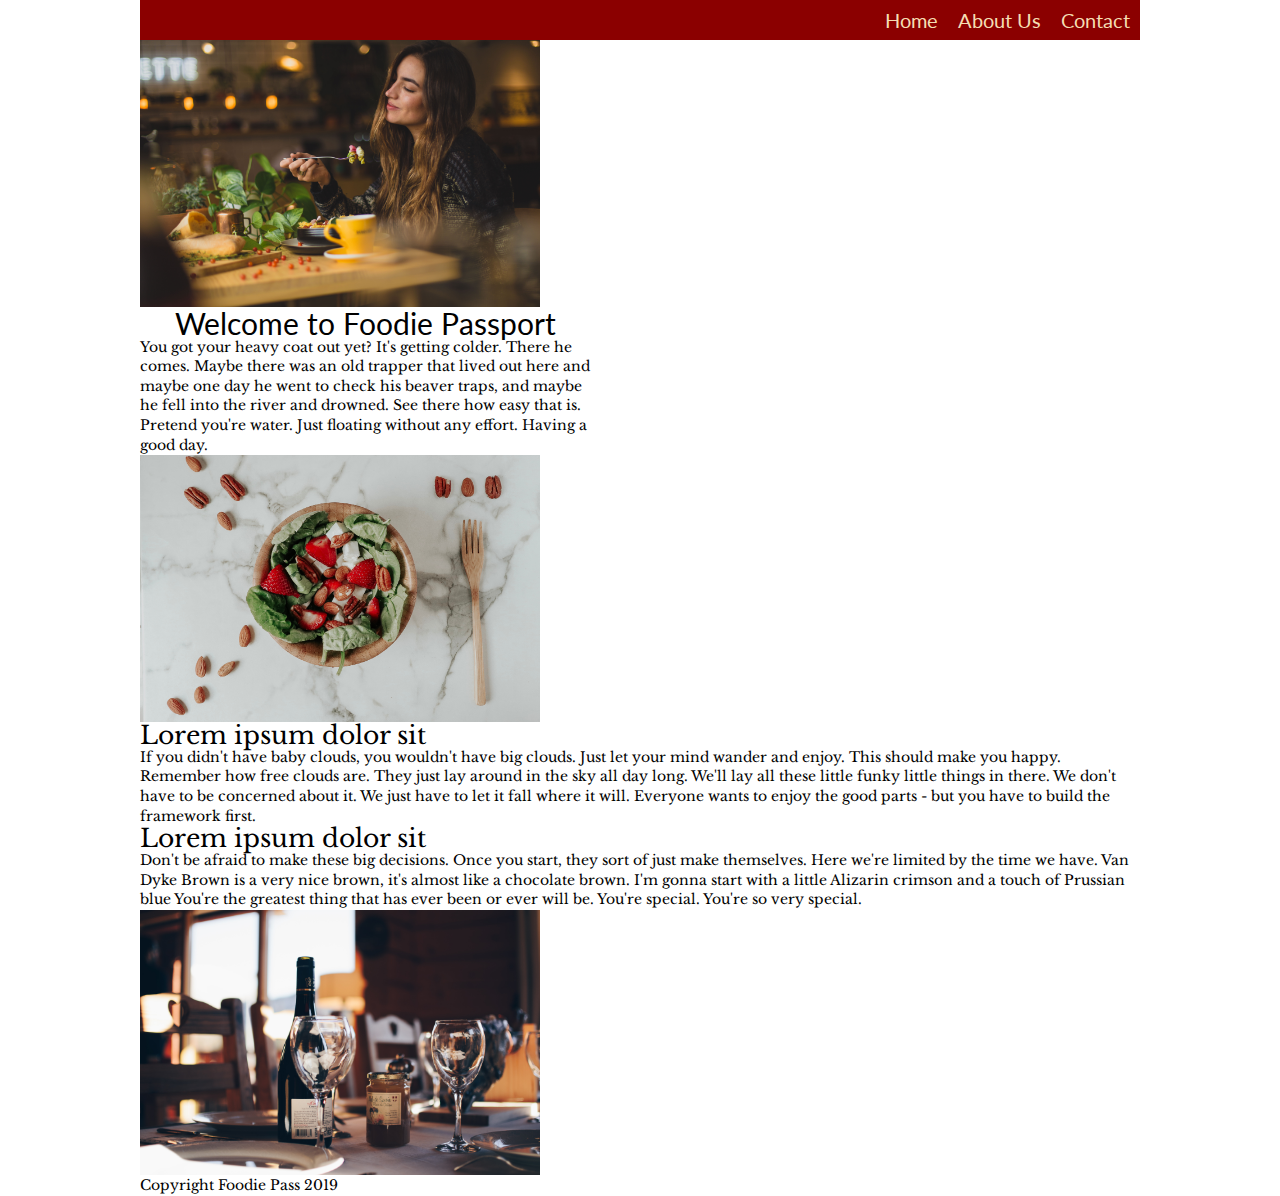
==== index.html @ 87f46bbc "added images, added more html and css" ====
<!DOCTYPE html>
<html lang="en">
  <head>
    <meta charset="UTF-8" />
    <meta http-equiv="X-UA-Compatible" content="IE=edge,chrome=1" />
    <meta name="viewport" content="width=device-width,initial-scale=1" />
    <title>Foodie Pass</title>
    <link
      href="https://fonts.googleapis.com/css?family=Lato&display=swap"
      rel="stylesheet"
    />
    <link
      href="https://fonts.googleapis.com/css?family=Libre+Baskerville&display=swap"
      rel="stylesheet"
    />
    <link href="css/index.css" rel="stylesheet" />
    <!--[if lt IE 9]>
      <script src="https://cdnjs.cloudflare.com/ajax/libs/html5shiv/3.7.3/html5shiv.js"></script>
    <![endif]-->
  </head>
  <header>
    <div class="container">
      <nav>
        <a href="Home">Home</a>
        <a href="About Us">About Us</a>
        <a href="Contact">Contact</a>
      </nav>
    </div>
    <!--closes container-->
  </header>

  <body>
    <div class="container home">
      <section id="top-content">
        <img src="img/womaneating.jpg" alt="woman eating in restaurant" />
        <div class="welcome">
          <h1>Welcome to Foodie Passport</h1>
          <p>
            You got your heavy coat out yet? It's getting colder. There he
            comes. Maybe there was an old trapper that lived out here and maybe
            one day he went to check his beaver traps, and maybe he fell into
            the river and drowned. See there how easy that is. Pretend you're
            water. Just floating without any effort. Having a good day.
          </p>
        </div>
        <!--closes top-content -->
      </section>
      <section id="middle-content">
        <img src="img/salad.jpg" alt="strawberry salad" />
        <div class="middle1">
          <h2>Lorem ipsum dolor sit</h2>
          <p>
            If you didn't have baby clouds, you wouldn't have big clouds. Just
            let your mind wander and enjoy. This should make you happy. Remember
            how free clouds are. They just lay around in the sky all day long.
            We'll lay all these little funky little things in there. We don't
            have to be concerned about it. We just have to let it fall where it
            will. Everyone wants to enjoy the good parts - but you have to build
            the framework first.
          </p>
        </div>
        <!--closes middle1-->
        <div class="middle2">
          <h2>Lorem ipsum dolor sit</h2>
          <p>
            Don't be afraid to make these big decisions. Once you start, they
            sort of just make themselves. Here we're limited by the time we
            have. Van Dyke Brown is a very nice brown, it's almost like a
            chocolate brown. I'm gonna start with a little Alizarin crimson and
            a touch of Prussian blue You're the greatest thing that has ever
            been or ever will be. You're special. You're so very special.
          </p>
          <img src="img/wineandglasses.jpg" alt="wine and wine glasses" />
        </div>
        <!--closes middle2-->
      </section>

      <footer>
        <p>Copyright Foodie Pass 2019</p>
      </footer>
    </div>
  </body>
</html>
---- css/index.css ----
/* http://meyerweb.com/eric/tools/css/reset/ 
   v2.0 | 20110126
   License: none (public domain)
*/
html,
body,
div,
span,
applet,
object,
iframe,
h1,
h2,
h3,
h4,
h5,
h6,
p,
blockquote,
pre,
a,
abbr,
acronym,
address,
big,
cite,
code,
del,
dfn,
em,
img,
ins,
kbd,
q,
s,
samp,
small,
strike,
strong,
sub,
sup,
tt,
var,
b,
u,
i,
center,
dl,
dt,
dd,
ol,
ul,
li,
fieldset,
form,
label,
legend,
table,
caption,
tbody,
tfoot,
thead,
tr,
th,
td,
article,
aside,
canvas,
details,
embed,
figure,
figcaption,
footer,
header,
hgroup,
menu,
nav,
output,
ruby,
section,
summary,
time,
mark,
audio,
video {
  margin: 0;
  padding: 0;
  border: 0;
  font-size: 100%;
  font: inherit;
  vertical-align: baseline;
}
/* HTML5 display-role reset for older browsers */
article,
aside,
details,
figcaption,
figure,
footer,
header,
hgroup,
menu,
nav,
section {
  display: block;
}
body {
  line-height: 1;
}
ol,
ul {
  list-style: none;
}
blockquote,
q {
  quotes: none;
}
blockquote:before,
blockquote:after,
q:before,
q:after {
  content: '';
  content: none;
}
table {
  border-collapse: collapse;
  border-spacing: 0;
}
* {
  box-sizing: border-box;
}
html {
  font-size: 62.5%;
}
html,
body {
  font-family: 'Lato', sans-serif;
}
h1,
h2,
h3,
h4,
h5 {
  font-family: 'Lato', sans-serif;
}
h2,
h3,
h4,
h5 {
  font-size: 2.5rem;
  font-family: Libre Baskerville, serif;
}
p {
  font-size: 1.4rem;
  line-height: 1.4;
  font-family: Libre Baskerville, serif;
}
.container {
  max-width: 1000px;
  width: 100%;
  margin: 0 auto;
}
nav {
  width: 100%;
  font-size: 2rem;
  display: flex;
  justify-content: flex-end;
  background: #8B0000;
}
@media (max-width: 500px) {
  nav {
    width: 100%;
    display: flex;
    flex-direction: column;
    justify-content: center;
    align-items: center;
  }
}
nav a {
  text-decoration: none;
  color: #F5DEB3;
  padding: 10px;
}
nav a:hover {
  background: grey;
}
.welcome {
  display: flex;
  width: 45%;
  flex-direction: column;
  justify-content: flex-end;
  align-items: center;
}
.welcome h1 {
  font-size: 3rem;
}
img {
  width: 40%;
}
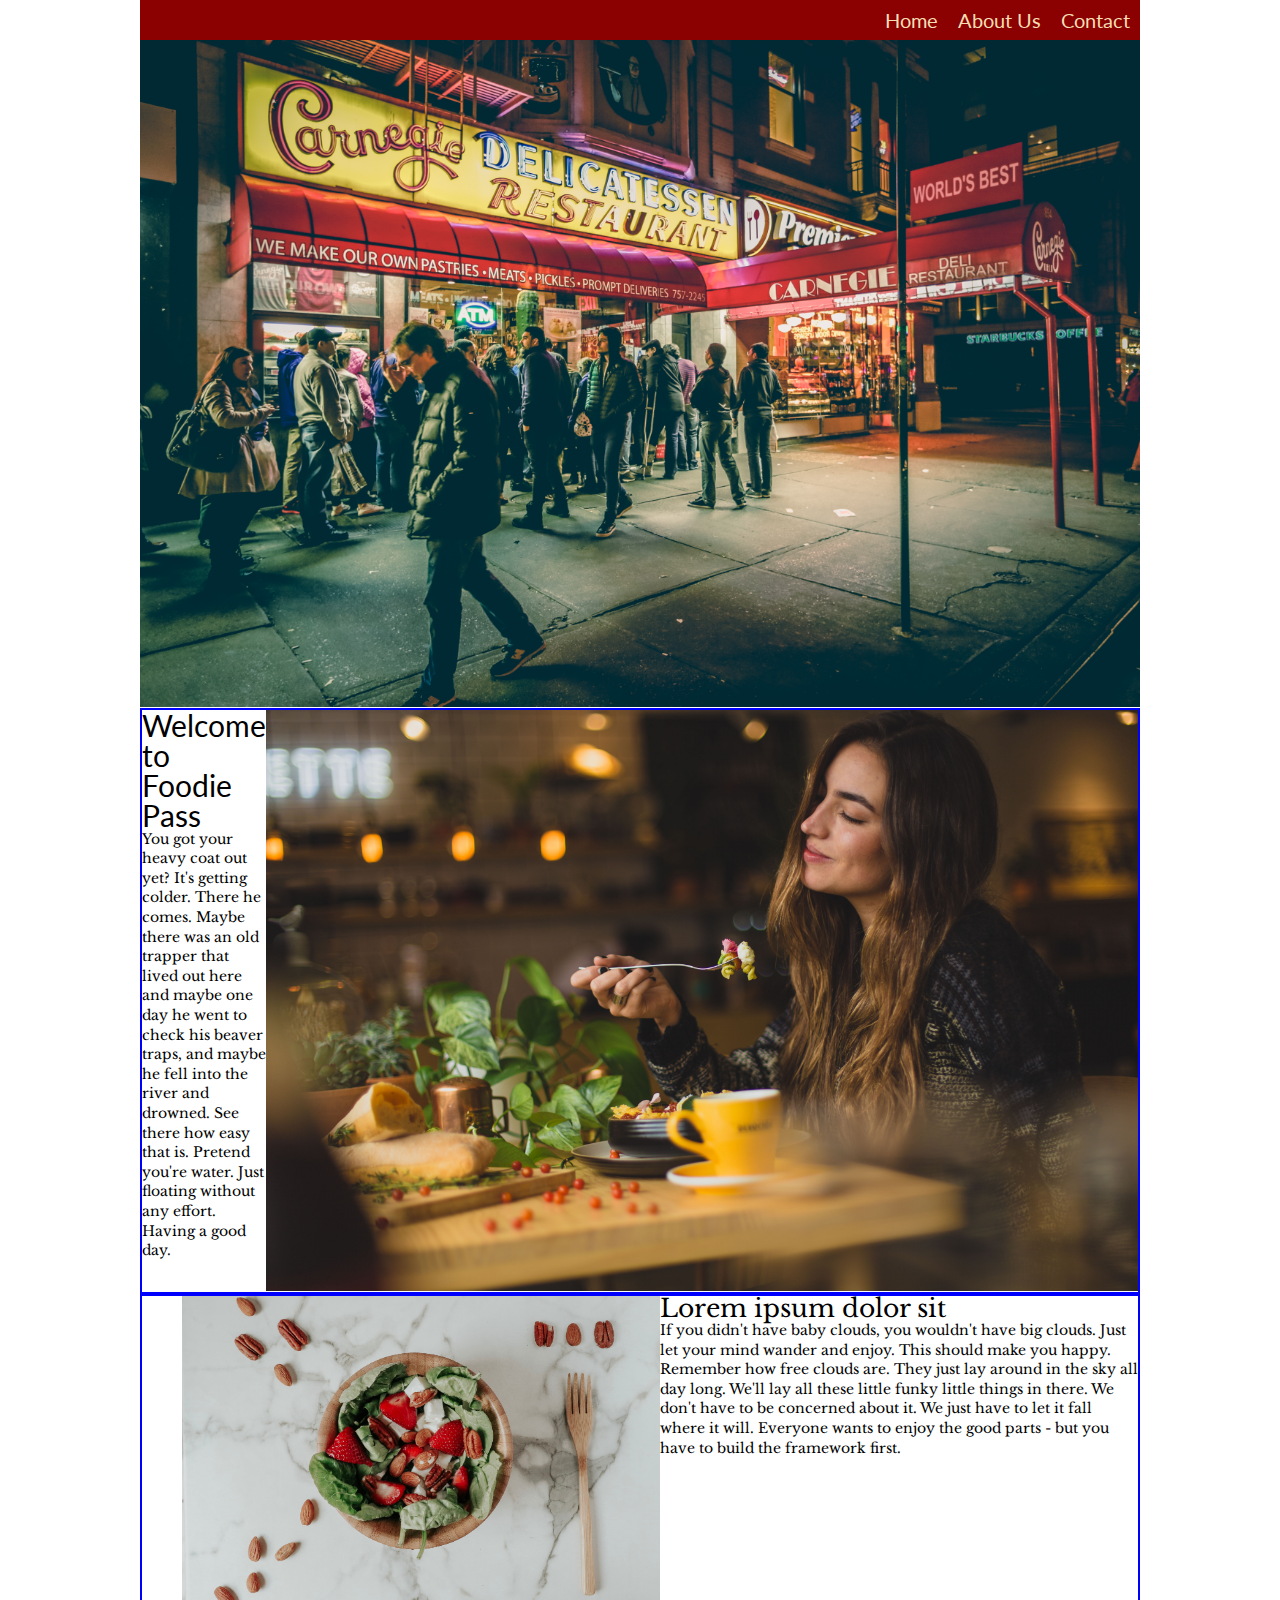
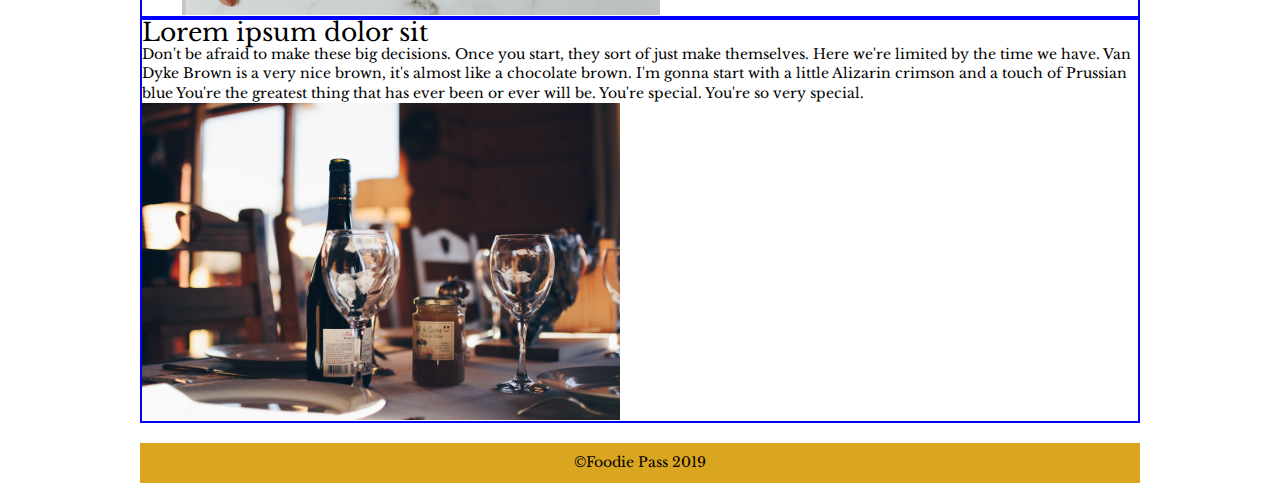
==== commit 3d2613a1: "added photos, updated more html and css" ====
--- a/index.html
+++ b/index.html
@@ -25,16 +25,19 @@
         <a href="About Us">About Us</a>
         <a href="Contact">Contact</a>
       </nav>
+      <img
+        src="img/nyc restaurant at night.jpg"
+        alt="NYC restaurant at night"
+      />
     </div>
-    <!--closes container-->
   </header>
 
   <body>
     <div class="container home">
       <section id="top-content">
-        <img src="img/womaneating.jpg" alt="woman eating in restaurant" />
+        
         <div class="welcome">
-          <h1>Welcome to Foodie Passport</h1>
+          <h1>Welcome to Foodie Pass</h1>
           <p>
             You got your heavy coat out yet? It's getting colder. There he
             comes. Maybe there was an old trapper that lived out here and maybe
@@ -43,11 +46,13 @@
             water. Just floating without any effort. Having a good day.
           </p>
         </div>
+        <div class="img-content">
+            <img src="img/womaneating.jpg" alt="woman eating in restaurant" />
+          </div>
         <!--closes top-content -->
       </section>
       <section id="middle-content">
-        <img src="img/salad.jpg" alt="strawberry salad" />
-        <div class="middle1">
+        <div class="middle">
           <h2>Lorem ipsum dolor sit</h2>
           <p>
             If you didn't have baby clouds, you wouldn't have big clouds. Just
@@ -59,8 +64,12 @@
             the framework first.
           </p>
         </div>
-        <!--closes middle1-->
-        <div class="middle2">
+        <div class="middle-image">
+        <img src="img/salad.jpg" alt="strawberry salad" />
+      </section>
+
+      <section id="bottom-content">
+        <div class="bottom">
           <h2>Lorem ipsum dolor sit</h2>
           <p>
             Don't be afraid to make these big decisions. Once you start, they
@@ -70,14 +79,15 @@
             a touch of Prussian blue You're the greatest thing that has ever
             been or ever will be. You're special. You're so very special.
           </p>
+          <div class="bottom-image">
           <img src="img/wineandglasses.jpg" alt="wine and wine glasses" />
         </div>
-        <!--closes middle2-->
       </section>
-
-      <footer>
-        <p>Copyright Foodie Pass 2019</p>
-      </footer>
-    </div>
+    
+    
+    <footer>
+      <p>&copy;Foodie Pass 2019</p>
+    </footer>
+  </div><!--closes container-->
   </body>
 </html>
--- a/css/index.css
+++ b/css/index.css
@@ -160,6 +160,9 @@
   width: 100%;
   margin: 0 auto;
 }
+.container {
+  width: 100%;
+}
 nav {
   width: 100%;
   font-size: 2rem;
@@ -184,16 +187,109 @@
 nav a:hover {
   background: grey;
 }
-.welcome {
-  display: flex;
-  width: 45%;
+img {
+  width: 100%;
+}
+footer {
+  width: 100%;
+  display: flex;
   flex-direction: column;
-  justify-content: flex-end;
-  align-items: center;
-}
-.welcome h1 {
+  justify-content: center;
+  align-items: center;
+  margin: 20px auto;
+  padding: 10px;
+  background: #DAA520;
+}
+#top-content {
+  width: 100%;
+  display: flex;
+  border: 2px solid blue;
+}
+@media (max-width: 500px) {
+  #top-content {
+    width: 100%;
+    display: flex;
+    flex-direction: column;
+    flex-wrap: wrap;
+  }
+}
+#top-content .welcome {
+  width: 48%;
+  flex-wrap: wrap;
+  justify-content: center;
+  align-items: center;
+}
+@media (max-width: 500px) {
+  #top-content .welcome {
+    width: 100%;
+    display: flex;
+    flex-direction: column;
+    flex-wrap: wrap;
+  }
+}
+#top-content .welcome h1 {
   font-size: 3rem;
 }
-img {
-  width: 40%;
-}
+#top-content .image-content {
+  width: 48%;
+}
+#middle-content {
+  width: 100%;
+  flex-direction: row-reverse;
+  display: flex;
+  border: 2px solid blue;
+}
+@media (max-width: 500px) {
+  #middle-content {
+    width: 100%;
+    display: flex;
+    flex-direction: column;
+    flex-wrap: wrap;
+  }
+}
+#middle-content .middle {
+  width: 48%;
+  flex-wrap: wrap;
+  justify-content: center;
+  align-items: center;
+}
+@media (max-width: 500px) {
+  #middle-content {
+    width: 100%;
+    display: flex;
+    flex-direction: column;
+    flex-wrap: wrap;
+  }
+}
+#middle-content .middle-image {
+  width: 48%;
+}
+#bottom-content {
+  width: 100%;
+  display: flex;
+  border: 2px solid blue;
+}
+@media (max-width: 500px) {
+  #bottom-content {
+    width: 100%;
+    display: flex;
+    flex-direction: column;
+    flex-wrap: wrap;
+  }
+}
+#bottom-content .bottom {
+  flex-wrap: wrap;
+  justify-content: center;
+  align-items: center;
+}
+@media (max-width: 500px) {
+  #bottom-content {
+    width: 100%;
+    display: flex;
+    flex-direction: column;
+    flex-wrap: wrap;
+  }
+}
+#bottom-content .bottom-image {
+  width: 48%;
+}
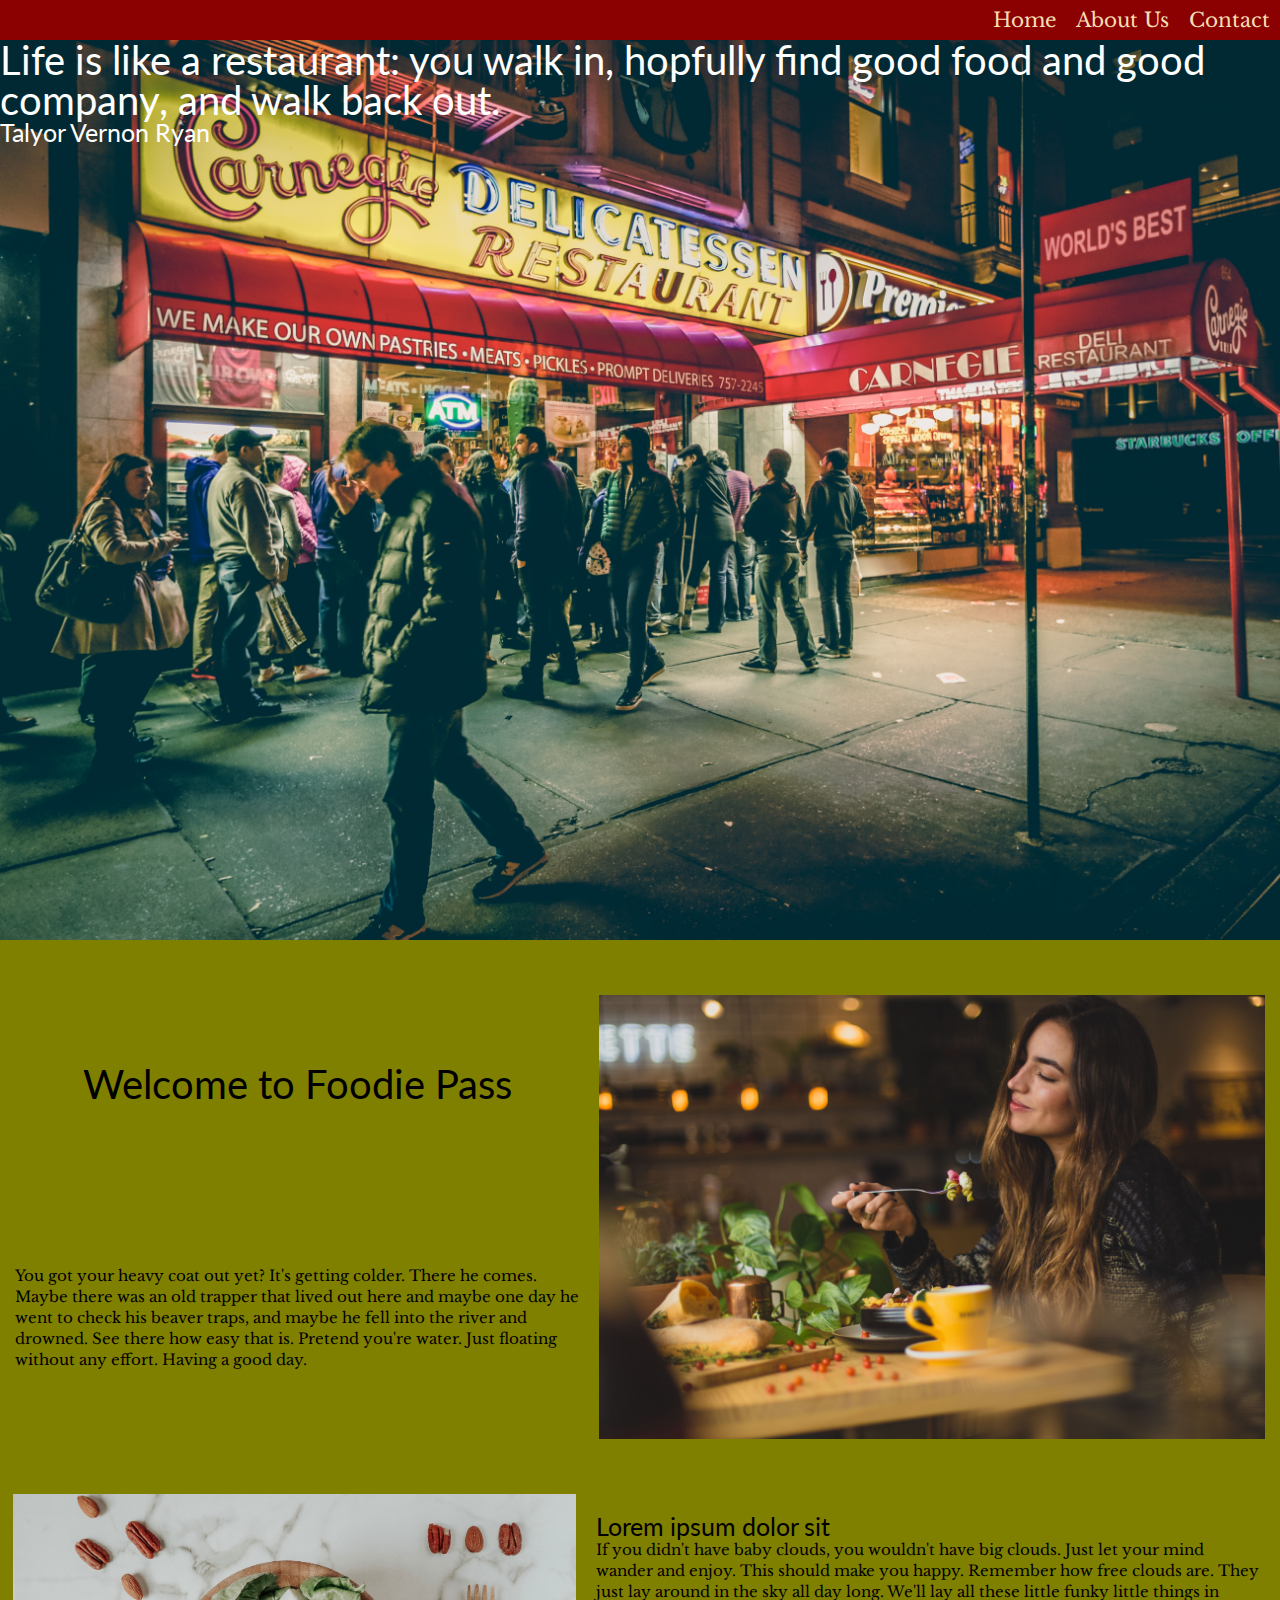
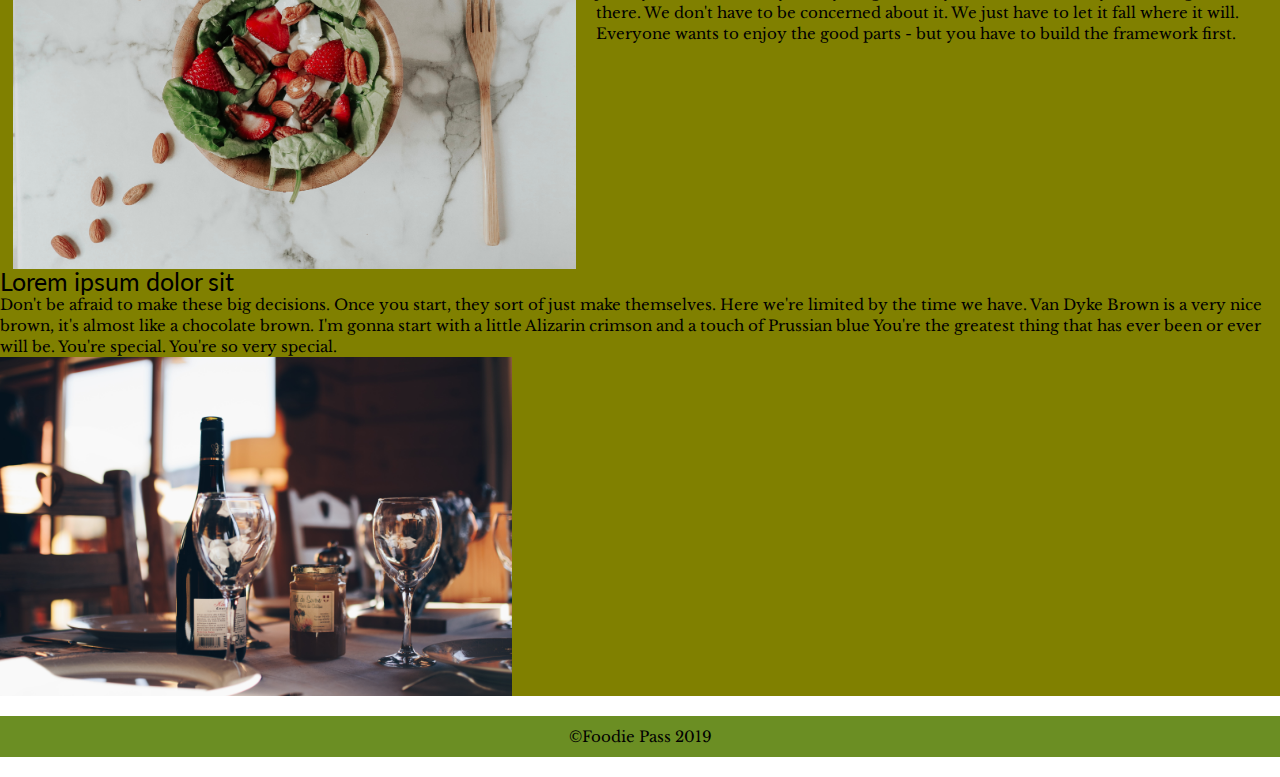
==== commit 587d48c2: "updates to html and css" ====
--- a/index.html
+++ b/index.html
@@ -17,6 +17,7 @@
     <!--[if lt IE 9]>
       <script src="https://cdnjs.cloudflare.com/ajax/libs/html5shiv/3.7.3/html5shiv.js"></script>
     <![endif]-->
+ 
   </head>
   <header>
     <div class="container">
@@ -25,17 +26,18 @@
         <a href="About Us">About Us</a>
         <a href="Contact">Contact</a>
       </nav>
-      <img
-        src="img/nyc restaurant at night.jpg"
-        alt="NYC restaurant at night"
-      />
-    </div>
-  </header>
+      </div>
+  </header><!--this closes the header-->
 
   <body>
     <div class="container home">
+      <div class="top">
+        <h1>Life is like a restaurant: you walk in, hopfully find good food and good company, and walk back out.</h1>
+        <h2>Talyor Vernon Ryan</h2>
+        
+      </div>
+
       <section id="top-content">
-        
         <div class="welcome">
           <h1>Welcome to Foodie Pass</h1>
           <p>
@@ -46,11 +48,10 @@
             water. Just floating without any effort. Having a good day.
           </p>
         </div>
-        <div class="img-content">
-            <img src="img/womaneating.jpg" alt="woman eating in restaurant" />
-          </div>
-        <!--closes top-content -->
-      </section>
+        <img class="img-content"src="img/womaneating.jpg"  alt="woman eating in restaurant" />
+      </section><!--this closes top content-->
+      
+      
       <section id="middle-content">
         <div class="middle">
           <h2>Lorem ipsum dolor sit</h2>
@@ -64,10 +65,9 @@
             the framework first.
           </p>
         </div>
-        <div class="middle-image">
-        <img src="img/salad.jpg" alt="strawberry salad" />
-      </section>
-
+          <img class="middle-img" src="img/salad.jpg"  alt="strawberry salad" />
+      </section> <!--this closes middle content-->
+         
       <section id="bottom-content">
         <div class="bottom">
           <h2>Lorem ipsum dolor sit</h2>
@@ -79,15 +79,15 @@
             a touch of Prussian blue You're the greatest thing that has ever
             been or ever will be. You're special. You're so very special.
           </p>
-          <div class="bottom-image">
-          <img src="img/wineandglasses.jpg" alt="wine and wine glasses" />
-        </div>
-      </section>
+         
+          <img class="bottom-img" src="img/wineandglasses.jpg"  alt="wine and wine glasses" />
+       
+      </section><!--this closes bottom content-->
     
-    
+    </div><!--closes container-->
     <footer>
       <p>&copy;Foodie Pass 2019</p>
     </footer>
-  </div><!--closes container-->
+ 
   </body>
 </html>
--- a/css/index.css
+++ b/css/index.css
@@ -132,9 +132,8 @@
 html {
   font-size: 62.5%;
 }
-html,
 body {
-  font-family: 'Lato', sans-serif;
+  font-family: 'Libre Baskerville', serif;
 }
 h1,
 h2,
@@ -148,30 +147,32 @@
 h4,
 h5 {
   font-size: 2.5rem;
-  font-family: Libre Baskerville, serif;
+}
+h1 {
+  font-size: 4rem;
 }
 p {
-  font-size: 1.4rem;
+  font-size: 1.5rem;
   line-height: 1.4;
-  font-family: Libre Baskerville, serif;
 }
 .container {
-  max-width: 1000px;
+  max-width: 100%;
   width: 100%;
   margin: 0 auto;
 }
 .container {
   width: 100%;
 }
-nav {
+.container nav {
   width: 100%;
   font-size: 2rem;
   display: flex;
   justify-content: flex-end;
+  align-items: space-between;
   background: #8B0000;
 }
 @media (max-width: 500px) {
-  nav {
+  .container nav {
     width: 100%;
     display: flex;
     flex-direction: column;
@@ -179,16 +180,13 @@
     align-items: center;
   }
 }
-nav a {
+.container nav a {
   text-decoration: none;
   color: #F5DEB3;
   padding: 10px;
 }
-nav a:hover {
+.container nav a:hover {
   background: grey;
-}
-img {
-  width: 100%;
 }
 footer {
   width: 100%;
@@ -198,98 +196,122 @@
   align-items: center;
   margin: 20px auto;
   padding: 10px;
-  background: #DAA520;
-}
-#top-content {
-  width: 100%;
-  display: flex;
-  border: 2px solid blue;
-}
-@media (max-width: 500px) {
-  #top-content {
-    width: 100%;
-    display: flex;
-    flex-direction: column;
-    flex-wrap: wrap;
-  }
-}
-#top-content .welcome {
-  width: 48%;
+  background: #6B8E23;
+}
+.home {
+  display: flex;
+  flex-direction: column;
+  background: #808000;
+}
+.home .top {
+  background-image: url(/img/nycrestaurant.jpg);
+  background-size: cover;
+  background-repeat: no-repeat;
+  height: 100vh;
+}
+.home .top h1,
+.home .top h2 {
+  color: white;
+}
+.home #top-content {
+  width: 100%;
+  display: flex;
+  padding-top: 40px;
+  padding-bottom: 40px;
+  padding-left: 15px;
+  padding-right: 0;
+}
+@media (max-width: 500px) {
+  .home #top-content {
+    width: 100%;
+    display: flex;
+    flex-direction: column;
+    flex-wrap: wrap;
+  }
+}
+.home #top-content .welcome {
+  width: 45%;
+  display: flex;
   flex-wrap: wrap;
   justify-content: center;
   align-items: center;
-}
-@media (max-width: 500px) {
-  #top-content .welcome {
-    width: 100%;
-    display: flex;
-    flex-direction: column;
-    flex-wrap: wrap;
-  }
-}
-#top-content .welcome h1 {
-  font-size: 3rem;
-}
-#top-content .image-content {
-  width: 48%;
-}
-#middle-content {
+  padding: 4px;
+  padding-left: 0;
+}
+@media (max-width: 500px) {
+  .home #top-content .welcome {
+    width: 100%;
+    display: flex;
+    flex-direction: column;
+    flex-wrap: wrap;
+  }
+}
+.home #top-content .img-content {
+  width: 55%;
+  display: flex;
+  justify-content: center;
+  padding: 15px;
+}
+.home #middle-content {
   width: 100%;
   flex-direction: row-reverse;
   display: flex;
-  border: 2px solid blue;
-}
-@media (max-width: 500px) {
-  #middle-content {
-    width: 100%;
-    display: flex;
-    flex-direction: column;
-    flex-wrap: wrap;
-  }
-}
-#middle-content .middle {
-  width: 48%;
+  justify-content: flex-start;
+}
+@media (max-width: 500px) {
+  .home #middle-content {
+    width: 100%;
+    display: flex;
+    flex-direction: column;
+    flex-wrap: wrap;
+  }
+}
+.home #middle-content .middle {
+  width: 55%;
   flex-wrap: wrap;
   justify-content: center;
   align-items: center;
-}
-@media (max-width: 500px) {
-  #middle-content {
-    width: 100%;
-    display: flex;
-    flex-direction: column;
-    flex-wrap: wrap;
-  }
-}
-#middle-content .middle-image {
-  width: 48%;
-}
-#bottom-content {
-  width: 100%;
-  display: flex;
-  border: 2px solid blue;
-}
-@media (max-width: 500px) {
-  #bottom-content {
-    width: 100%;
-    display: flex;
-    flex-direction: column;
-    flex-wrap: wrap;
-  }
-}
-#bottom-content .bottom {
+  padding: 20px;
+}
+@media (max-width: 500px) {
+  .home #middle-content {
+    width: 100%;
+    display: flex;
+    flex-direction: column;
+    flex-wrap: wrap;
+  }
+}
+.home #middle-content .middle-img {
+  width: 44%;
+  display: flex;
+  align-items: flex-start;
+}
+.home #bottom-content {
+  width: 100%;
+  display: flex;
+}
+@media (max-width: 500px) {
+  .home #bottom-content {
+    width: 100%;
+    display: flex;
+    flex-direction: column;
+    flex-wrap: wrap;
+  }
+}
+.home #bottom-content .bottom {
   flex-wrap: wrap;
   justify-content: center;
   align-items: center;
 }
 @media (max-width: 500px) {
-  #bottom-content {
-    width: 100%;
-    display: flex;
-    flex-direction: column;
-    flex-wrap: wrap;
-  }
-}
-#bottom-content .bottom-image {
-  width: 48%;
-}
+  .home #bottom-content {
+    width: 100%;
+    display: flex;
+    flex-direction: column;
+    flex-wrap: wrap;
+  }
+}
+.home #bottom-content .bottom-img {
+  width: 40%;
+  display: flex;
+}
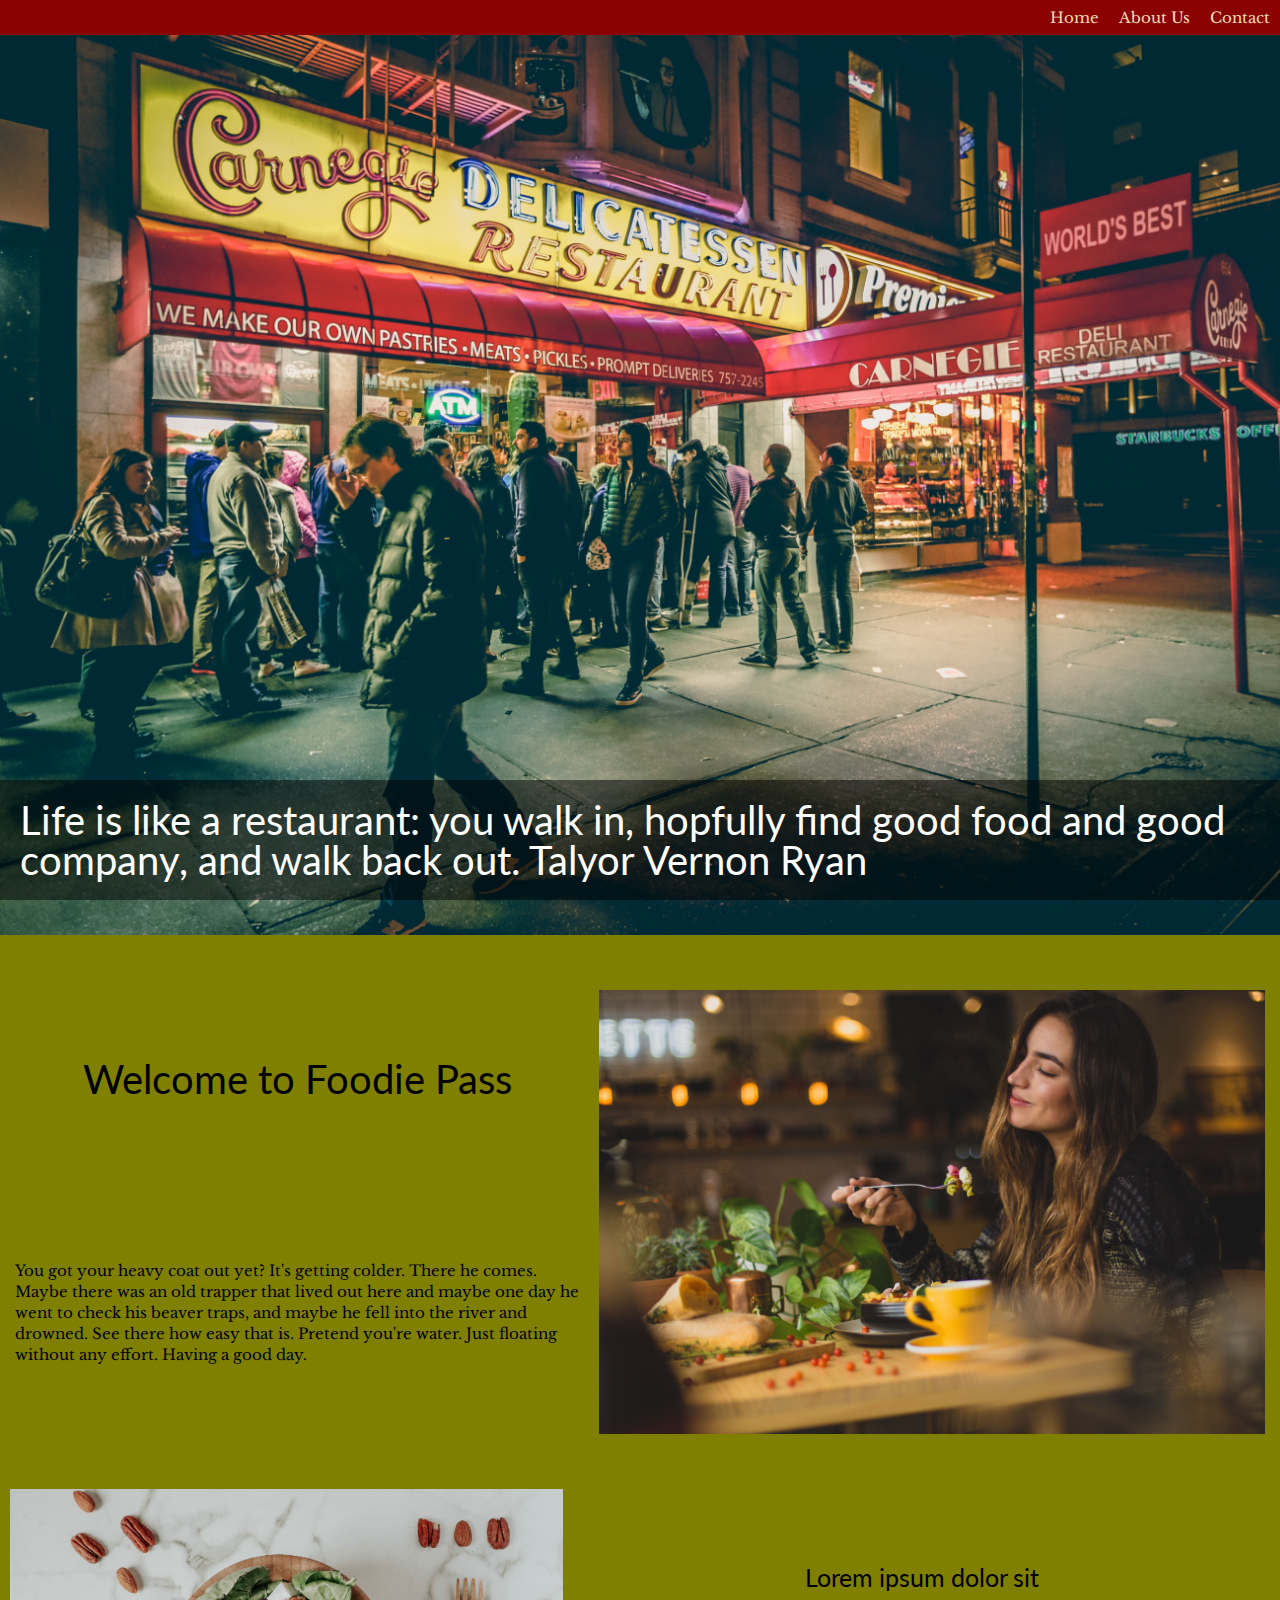
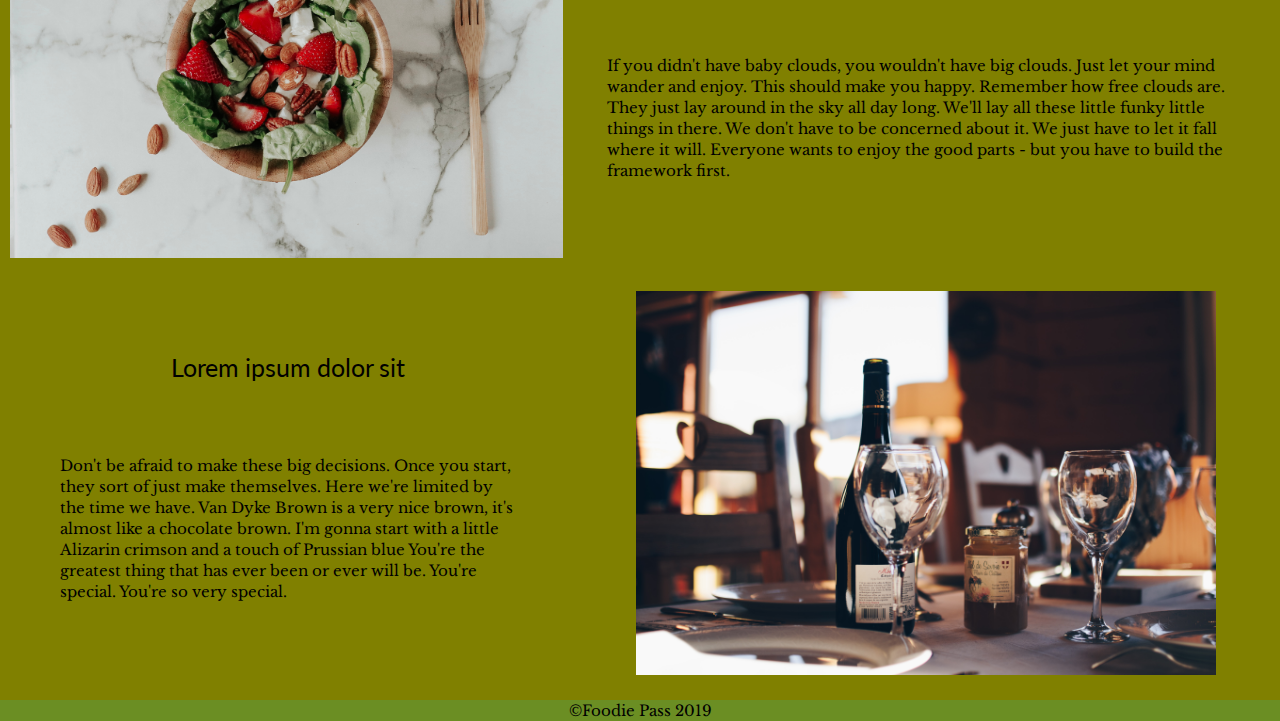
==== commit 72ff6121: "finished layout and mobile scaffold" ====
--- a/index.html
+++ b/index.html
@@ -17,7 +17,6 @@
     <!--[if lt IE 9]>
       <script src="https://cdnjs.cloudflare.com/ajax/libs/html5shiv/3.7.3/html5shiv.js"></script>
     <![endif]-->
- 
   </head>
   <header>
     <div class="container">
@@ -26,15 +25,17 @@
         <a href="About Us">About Us</a>
         <a href="Contact">Contact</a>
       </nav>
-      </div>
-  </header><!--this closes the header-->
+    </div>
+  </header>
+  <!--this closes the header-->
 
   <body>
     <div class="container home">
       <div class="top">
-        <h1>Life is like a restaurant: you walk in, hopfully find good food and good company, and walk back out.</h1>
-        <h2>Talyor Vernon Ryan</h2>
-        
+        <h1>
+          Life is like a restaurant: you walk in, hopfully find good food and
+          good company, and walk back out. Talyor Vernon Ryan
+        </h1>
       </div>
 
       <section id="top-content">
@@ -48,10 +49,14 @@
             water. Just floating without any effort. Having a good day.
           </p>
         </div>
-        <img class="img-content"src="img/womaneating.jpg"  alt="woman eating in restaurant" />
-      </section><!--this closes top content-->
-      
-      
+        <img
+          class="img-content"
+          src="img/womaneating.jpg"
+          alt="woman eating in restaurant"
+        />
+      </section>
+      <!--this closes top content-->
+
       <section id="middle-content">
         <div class="middle">
           <h2>Lorem ipsum dolor sit</h2>
@@ -65,9 +70,10 @@
             the framework first.
           </p>
         </div>
-          <img class="middle-img" src="img/salad.jpg"  alt="strawberry salad" />
-      </section> <!--this closes middle content-->
-         
+        <img class="middle-img" src="img/salad.jpg" alt="strawberry salad" />
+      </section>
+      <!--this closes middle content-->
+
       <section id="bottom-content">
         <div class="bottom">
           <h2>Lorem ipsum dolor sit</h2>
@@ -79,15 +85,18 @@
             a touch of Prussian blue You're the greatest thing that has ever
             been or ever will be. You're special. You're so very special.
           </p>
-         
-          <img class="bottom-img" src="img/wineandglasses.jpg"  alt="wine and wine glasses" />
-       
-      </section><!--this closes bottom content-->
-    
-    </div><!--closes container-->
+        </div>
+        <img
+          class="bottom-img"
+          src="/img/wineandglasses.jpg"
+          alt="wine and glasses"
+        />
+      </section>
+      <!--this closes bottom content-->
+    </div>
+    <!--closes container-->
     <footer>
       <p>&copy;Foodie Pass 2019</p>
     </footer>
- 
   </body>
 </html>
--- a/css/index.css
+++ b/css/index.css
@@ -165,7 +165,7 @@
 }
 .container nav {
   width: 100%;
-  font-size: 2rem;
+  font-size: 1.5rem;
   display: flex;
   justify-content: flex-end;
   align-items: space-between;
@@ -194,8 +194,6 @@
   flex-direction: column;
   justify-content: center;
   align-items: center;
-  margin: 20px auto;
-  padding: 10px;
   background: #6B8E23;
 }
 .home {
@@ -209,6 +207,17 @@
   background-repeat: no-repeat;
   height: 100vh;
 }
+.home .top h1 {
+  display: flex;
+  justify-content: center;
+  position: absolute;
+  bottom: 0;
+  background: #000000;
+  background: rgba(0, 0, 0, 0.5);
+  color: #f1f1f1;
+  width: 100%;
+  padding: 20px;
+}
 .home .top h1,
 .home .top h2 {
   color: white;
@@ -252,6 +261,11 @@
   justify-content: center;
   padding: 15px;
 }
+@media (max-width: 500px) {
+  .home #top-content .img-content {
+    width: 100%;
+  }
+}
 .home #middle-content {
   width: 100%;
   flex-direction: row-reverse;
@@ -264,28 +278,39 @@
     display: flex;
     flex-direction: column;
     flex-wrap: wrap;
+    margin: 0;
+    padding: 0;
   }
 }
 .home #middle-content .middle {
-  width: 55%;
+  display: flex;
   flex-wrap: wrap;
   justify-content: center;
   align-items: center;
   padding: 20px;
-}
-@media (max-width: 500px) {
-  .home #middle-content {
-    width: 100%;
-    display: flex;
-    flex-direction: column;
-    flex-wrap: wrap;
+  margin: 24px;
+}
+@media (max-width: 500px) {
+  .home #middle-content .middle {
+    width: 100%;
+    display: flex;
+    flex-direction: column;
+    flex-wrap: wrap;
+    margin: 0;
+    padding: 0;
   }
 }
 .home #middle-content .middle-img {
   width: 44%;
   display: flex;
+  padding-left: 10px;
   align-items: flex-start;
 }
+@media (max-width: 500px) {
+  .home #middle-content .middle-img {
+    width: 98%;
+  }
+}
 .home #bottom-content {
   width: 100%;
   display: flex;
@@ -299,19 +324,35 @@
   }
 }
 .home #bottom-content .bottom {
+  width: 45%;
+  display: flex;
   flex-wrap: wrap;
   justify-content: center;
   align-items: center;
-}
-@media (max-width: 500px) {
-  .home #bottom-content {
-    width: 100%;
-    display: flex;
-    flex-direction: column;
-    flex-wrap: wrap;
+  padding: 60px;
+}
+@media (max-width: 500px) {
+  .home #bottom-content .bottom {
+    width: 100%;
+    display: flex;
+    flex-wrap: wrap;
+    margin: 0;
+    padding: 0;
+    padding-top: 10px;
   }
 }
 .home #bottom-content .bottom-img {
-  width: 40%;
-  display: flex;
-}
+  width: 50%;
+  display: flex;
+  padding-left: 60px;
+  padding-top: 33px;
+  padding-bottom: 25px;
+}
+@media (max-width: 500px) {
+  .home #bottom-content .bottom-img {
+    width: 100%;
+    margin: 0;
+    padding: 0;
+    padding-top: 10px;
+  }
+}
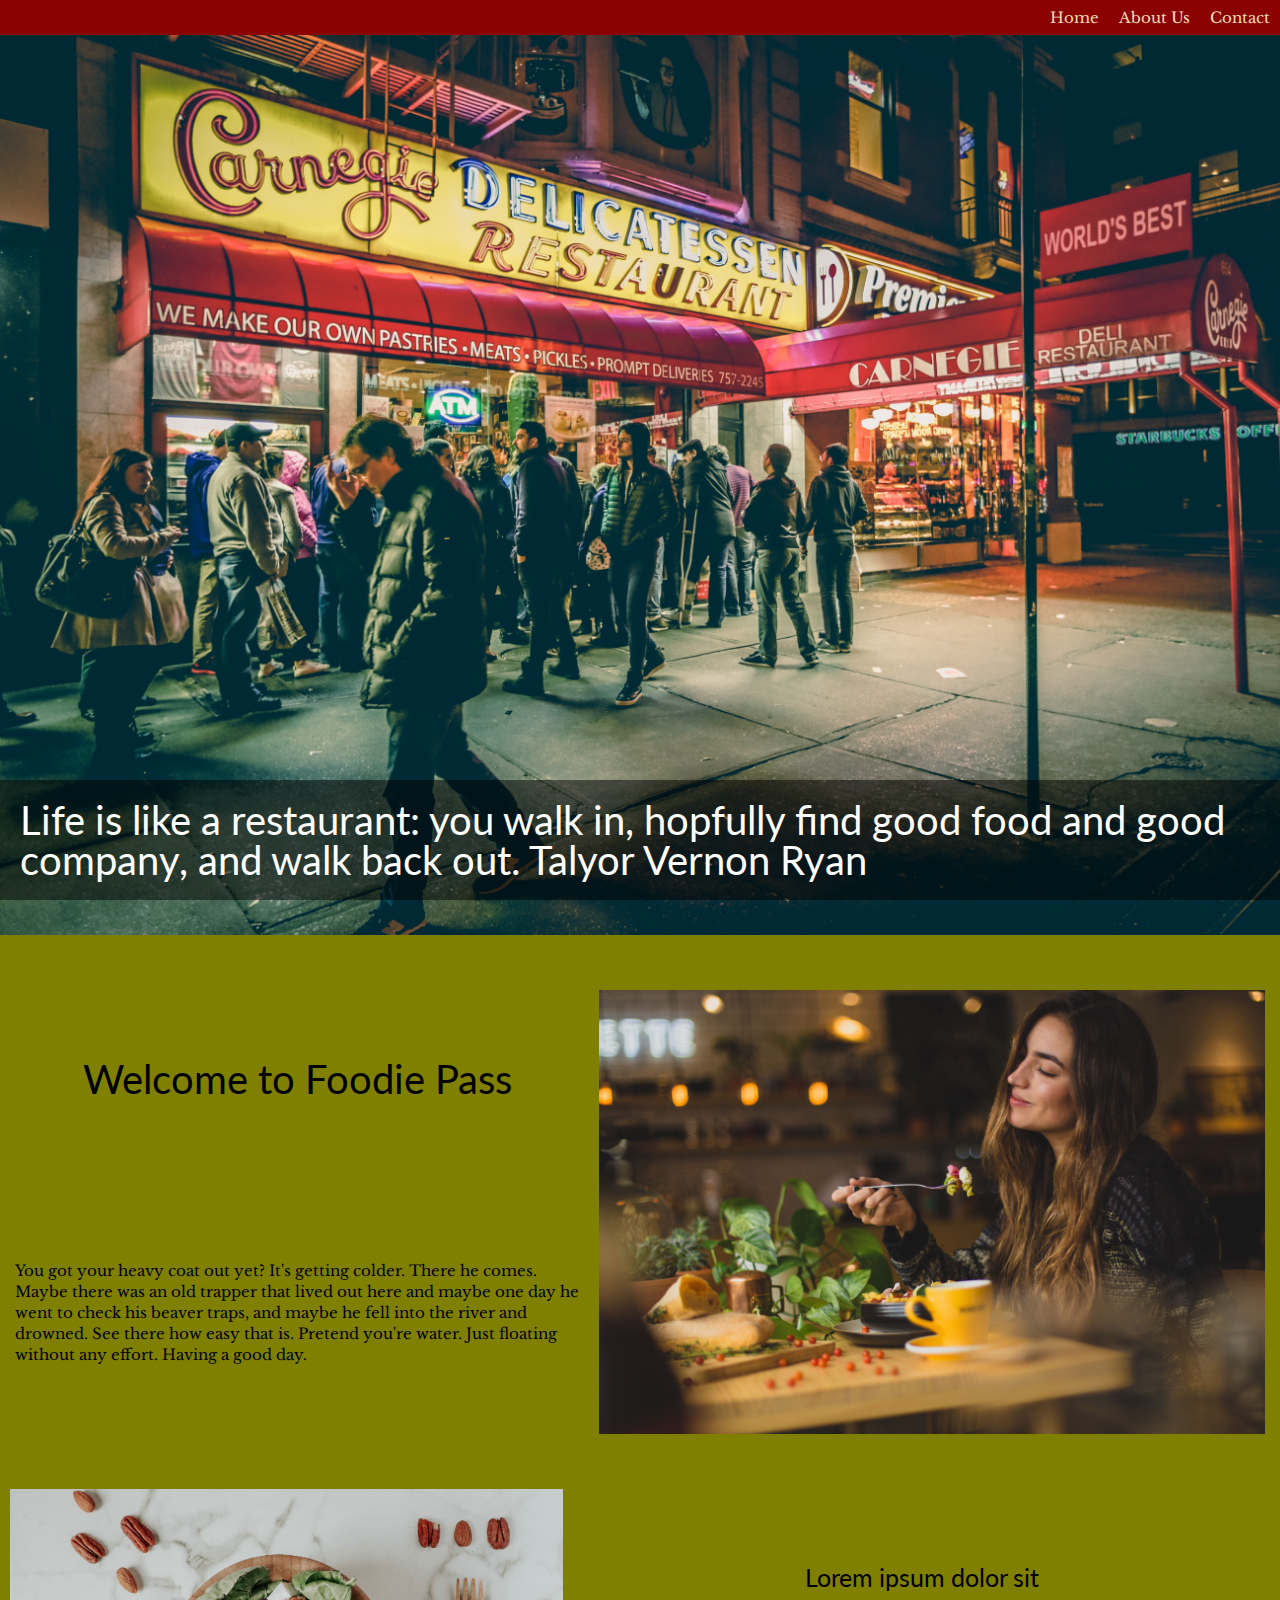
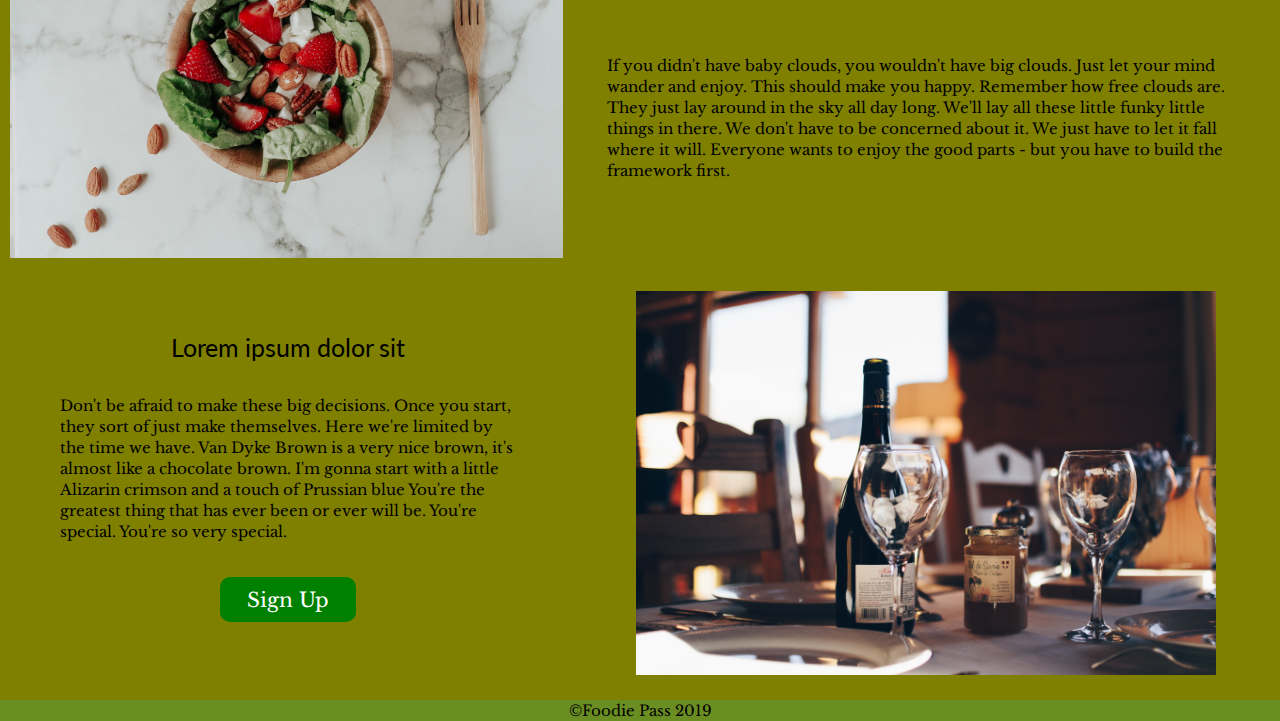
==== commit 56d36f4b: "started about page, added updates and images" ====
--- a/index.html
+++ b/index.html
@@ -21,8 +21,8 @@
   <header>
     <div class="container">
       <nav>
-        <a href="Home">Home</a>
-        <a href="About Us">About Us</a>
+        <a href="index.html">Home</a>
+        <a href="about.html">About Us</a>
         <a href="Contact">Contact</a>
       </nav>
     </div>
@@ -85,7 +85,11 @@
             a touch of Prussian blue You're the greatest thing that has ever
             been or ever will be. You're special. You're so very special.
           </p>
+          <div class="btn">
+            Sign Up
+          </div>
         </div>
+
         <img
           class="bottom-img"
           src="/img/wineandglasses.jpg"
--- a/css/index.css
+++ b/css/index.css
@@ -171,6 +171,11 @@
   align-items: space-between;
   background: #8B0000;
 }
+@media (max-width: 800px) {
+  .container nav {
+    width: 100%;
+  }
+}
 @media (max-width: 500px) {
   .container nav {
     width: 100%;
@@ -230,6 +235,11 @@
   padding-left: 15px;
   padding-right: 0;
 }
+@media (max-width: 800px) {
+  .home #top-content {
+    width: 100%;
+  }
+}
 @media (max-width: 500px) {
   .home #top-content {
     width: 100%;
@@ -247,6 +257,11 @@
   padding: 4px;
   padding-left: 0;
 }
+@media (max-width: 800px) {
+  .home #top-content .welcome {
+    width: 100%;
+  }
+}
 @media (max-width: 500px) {
   .home #top-content .welcome {
     width: 100%;
@@ -261,16 +276,26 @@
   justify-content: center;
   padding: 15px;
 }
-@media (max-width: 500px) {
+@media (max-width: 800px) {
   .home #top-content .img-content {
     width: 100%;
   }
 }
+@media (max-width: 500px) {
+  .home #top-content .img-content {
+    width: 100%;
+  }
+}
 .home #middle-content {
   width: 100%;
   flex-direction: row-reverse;
   display: flex;
   justify-content: flex-start;
+}
+@media (max-width: 800px) {
+  .home #middle-content {
+    width: 100%;
+  }
 }
 @media (max-width: 500px) {
   .home #middle-content {
@@ -290,6 +315,11 @@
   padding: 20px;
   margin: 24px;
 }
+@media (max-width: 800px) {
+  .home #middle-content .middle {
+    width: 100%;
+  }
+}
 @media (max-width: 500px) {
   .home #middle-content .middle {
     width: 100%;
@@ -306,6 +336,11 @@
   padding-left: 10px;
   align-items: flex-start;
 }
+@media (max-width: 800px) {
+  .home #middle-content .middle-img {
+    width: 100%;
+  }
+}
 @media (max-width: 500px) {
   .home #middle-content .middle-img {
     width: 98%;
@@ -314,6 +349,11 @@
 .home #bottom-content {
   width: 100%;
   display: flex;
+}
+@media (max-width: 800px) {
+  .home #bottom-content {
+    width: 100%;
+  }
 }
 @media (max-width: 500px) {
   .home #bottom-content {
@@ -341,6 +381,24 @@
     padding-top: 10px;
   }
 }
+.home #bottom-content .btn {
+  width: 30%;
+  display: flex;
+  flex-direction: column;
+  justify-content: center;
+  align-items: center;
+  background: green;
+  font-size: 2rem;
+  border-radius: 10px;
+  margin: 0;
+  cursor: pointer;
+  height: 45px;
+  color: white;
+}
+.home #bottom-content .btn:hover {
+  background-color: #ffff1a;
+  color: red;
+}
 .home #bottom-content .bottom-img {
   width: 50%;
   display: flex;
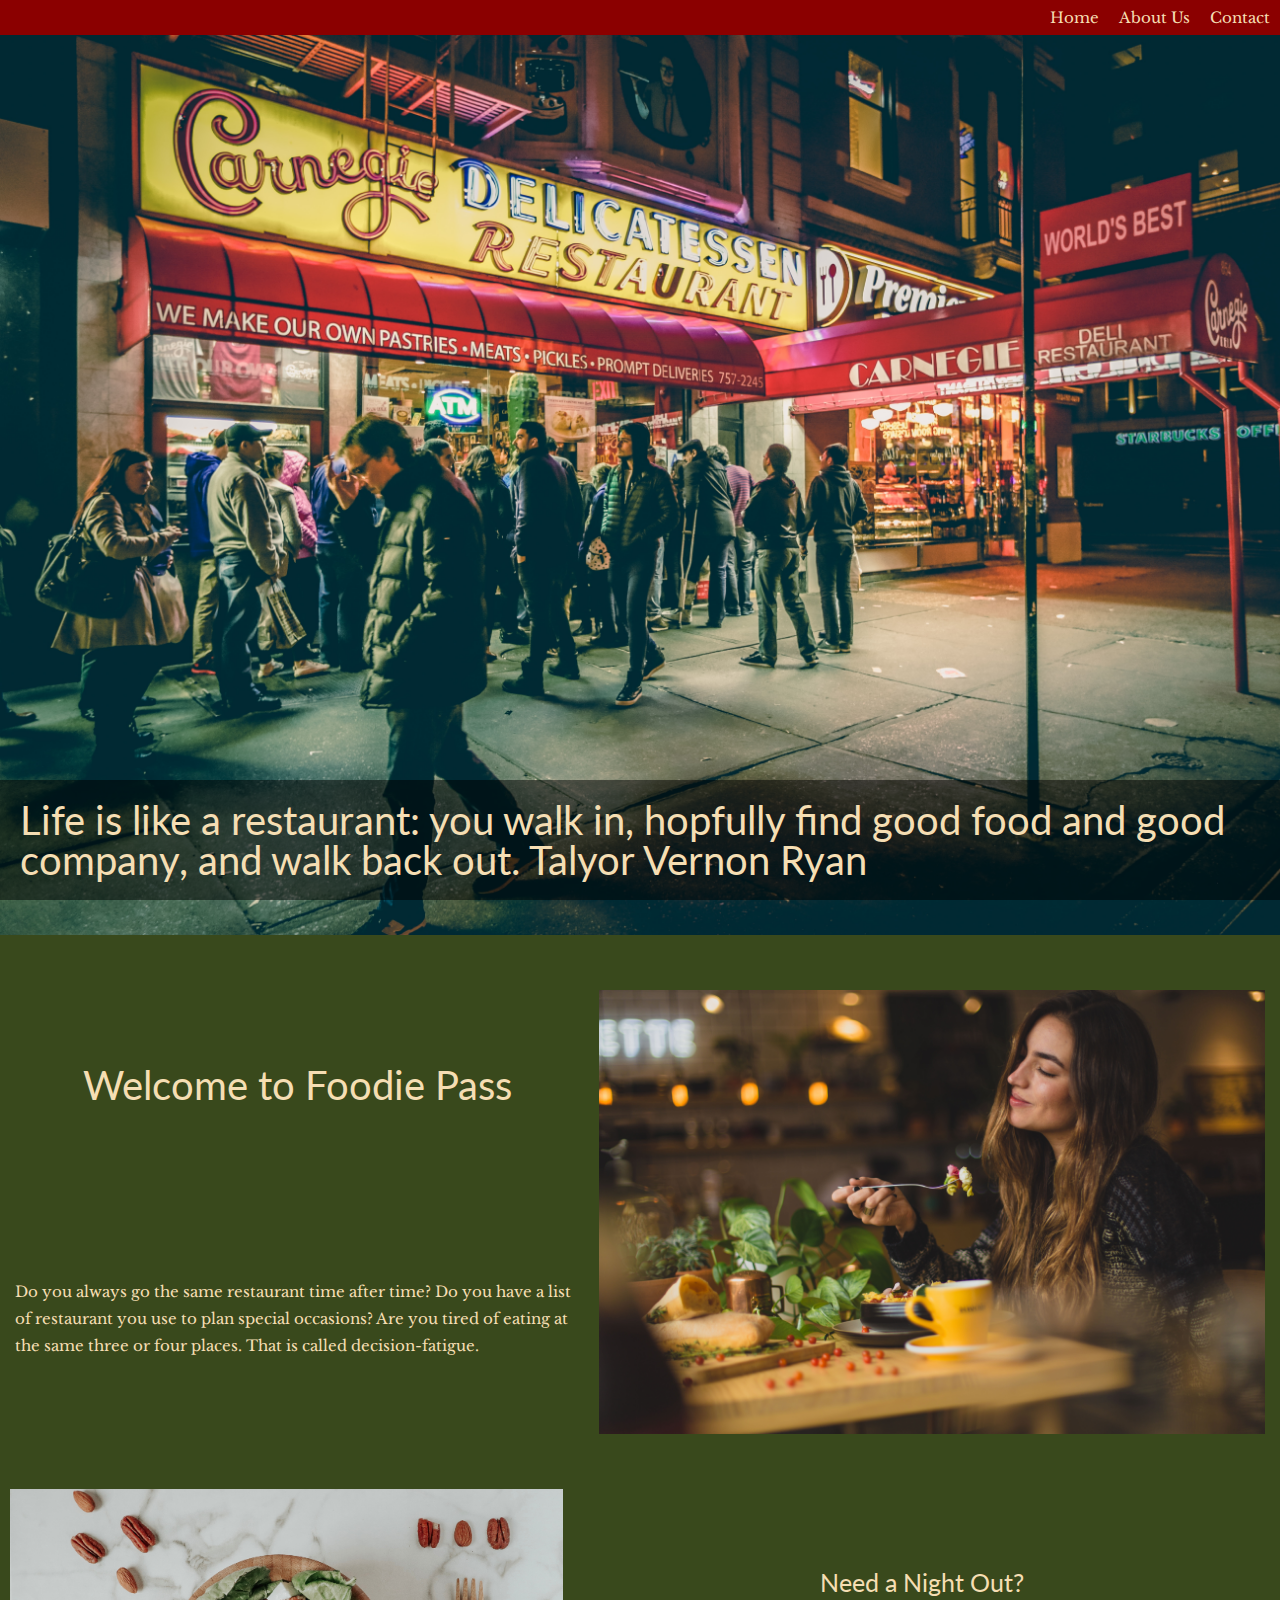
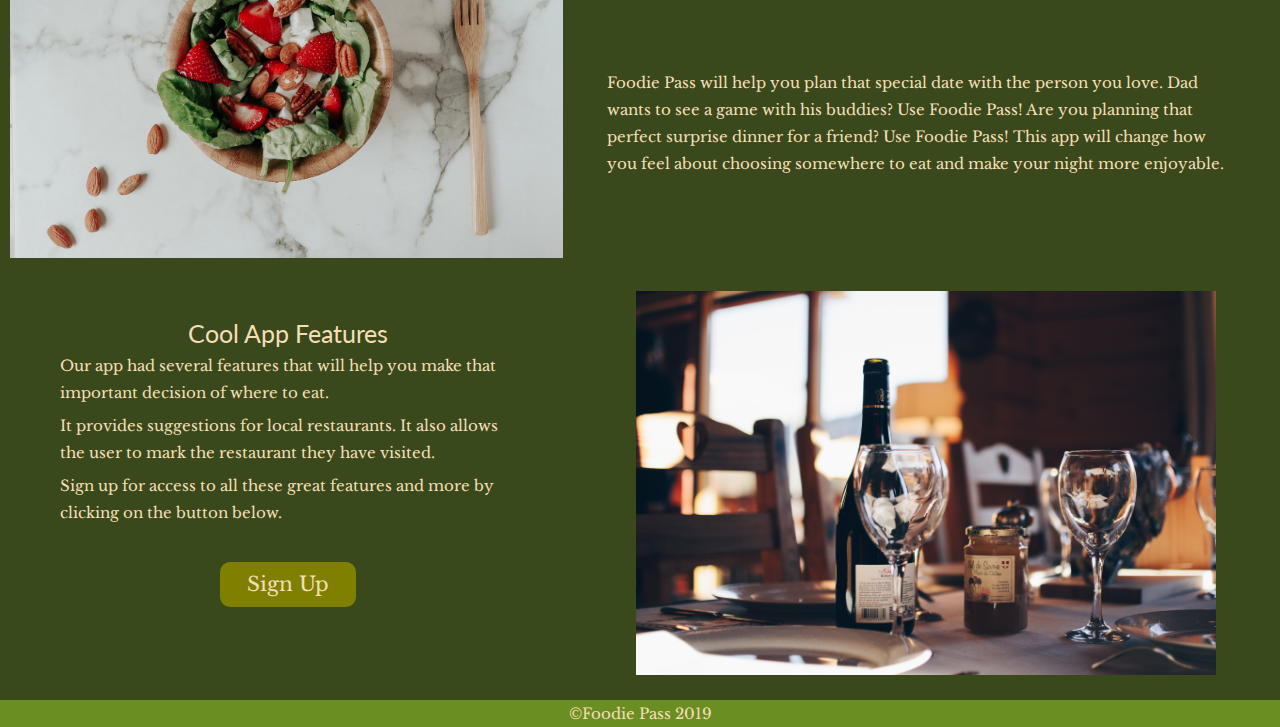
==== commit e4c0a727: "added text" ====
--- a/index.html
+++ b/index.html
@@ -42,11 +42,10 @@
         <div class="welcome">
           <h1>Welcome to Foodie Pass</h1>
           <p>
-            You got your heavy coat out yet? It's getting colder. There he
-            comes. Maybe there was an old trapper that lived out here and maybe
-            one day he went to check his beaver traps, and maybe he fell into
-            the river and drowned. See there how easy that is. Pretend you're
-            water. Just floating without any effort. Having a good day.
+            Do you always go the same restaurant time after time? Do you have a
+            list of restaurant you use to plan special occasions? Are you tired
+            of eating at the same three or four places. That is called
+            decision-fatigue.
           </p>
         </div>
         <img
@@ -59,15 +58,14 @@
 
       <section id="middle-content">
         <div class="middle">
-          <h2>Lorem ipsum dolor sit</h2>
+          <h2>Need a Night Out?</h2>
           <p>
-            If you didn't have baby clouds, you wouldn't have big clouds. Just
-            let your mind wander and enjoy. This should make you happy. Remember
-            how free clouds are. They just lay around in the sky all day long.
-            We'll lay all these little funky little things in there. We don't
-            have to be concerned about it. We just have to let it fall where it
-            will. Everyone wants to enjoy the good parts - but you have to build
-            the framework first.
+            <strong>Foodie Pass</strong> will help you plan that special date
+            with the person you love. Dad wants to see a game with his buddies?
+            Use <strong>Foodie Pass</strong>! Are you planning that perfect
+            surprise dinner for a friend? Use <strong>Foodie Pass</strong>! This
+            app will change how you feel about choosing somewhere to eat and
+            make your night more enjoyable.
           </p>
         </div>
         <img class="middle-img" src="img/salad.jpg" alt="strawberry salad" />
@@ -76,14 +74,18 @@
 
       <section id="bottom-content">
         <div class="bottom">
-          <h2>Lorem ipsum dolor sit</h2>
+          <h2>Cool App Features</h2>
           <p>
-            Don't be afraid to make these big decisions. Once you start, they
-            sort of just make themselves. Here we're limited by the time we
-            have. Van Dyke Brown is a very nice brown, it's almost like a
-            chocolate brown. I'm gonna start with a little Alizarin crimson and
-            a touch of Prussian blue You're the greatest thing that has ever
-            been or ever will be. You're special. You're so very special.
+            Our app had several features that will help you make that important
+            decision of where to eat.
+          </p>
+          <p>
+            It provides suggestions for local restaurants. It also allows the
+            user to mark the restaurant they have visited.
+          </p>
+          <p>
+            Sign up for access to all these great features and more by clicking
+            on the button below.
           </p>
           <div class="btn">
             Sign Up
--- a/css/index.css
+++ b/css/index.css
@@ -134,6 +134,7 @@
 }
 body {
   font-family: 'Libre Baskerville', serif;
+  color: #F5DEB3;
 }
 h1,
 h2,
@@ -141,6 +142,7 @@
 h4,
 h5 {
   font-family: 'Lato', sans-serif;
+  color: #F5DEB3;
 }
 h2,
 h3,
@@ -151,9 +153,12 @@
 h1 {
   font-size: 4rem;
 }
+h5 {
+  font-size: 2rem;
+}
 p {
   font-size: 1.5rem;
-  line-height: 1.4;
+  line-height: 1.8;
 }
 .container {
   max-width: 100%;
@@ -204,7 +209,12 @@
 .home {
   display: flex;
   flex-direction: column;
-  background: #808000;
+  background: #39491c;
+}
+@media (max-width: 100px) {
+  .home {
+    width: 100%;
+  }
 }
 .home .top {
   background-image: url(/img/nycrestaurant.jpg);
@@ -219,13 +229,13 @@
   bottom: 0;
   background: #000000;
   background: rgba(0, 0, 0, 0.5);
-  color: #f1f1f1;
+  color: #F5DEB3;
   width: 100%;
   padding: 20px;
 }
 .home .top h1,
 .home .top h2 {
-  color: white;
+  color: #F5DEB3;
 }
 .home #top-content {
   width: 100%;
@@ -237,7 +247,7 @@
 }
 @media (max-width: 800px) {
   .home #top-content {
-    width: 100%;
+    width: 94%;
   }
 }
 @media (max-width: 500px) {
@@ -259,7 +269,7 @@
 }
 @media (max-width: 800px) {
   .home #top-content .welcome {
-    width: 100%;
+    width: 94%;
   }
 }
 @media (max-width: 500px) {
@@ -268,6 +278,12 @@
     display: flex;
     flex-direction: column;
     flex-wrap: wrap;
+  }
+  .home #top-content .welcome h1 {
+    padding: 10px;
+  }
+  .home #top-content .welcome p {
+    padding: 10px;
   }
 }
 .home #top-content .img-content {
@@ -278,12 +294,12 @@
 }
 @media (max-width: 800px) {
   .home #top-content .img-content {
-    width: 100%;
+    width: 80%;
   }
 }
 @media (max-width: 500px) {
   .home #top-content .img-content {
-    width: 100%;
+    width: 98%;
   }
 }
 .home #middle-content {
@@ -294,14 +310,17 @@
 }
 @media (max-width: 800px) {
   .home #middle-content {
-    width: 100%;
+    width: 94%;
+    flex-wrap: wrap;
+    align-items: center;
+    flex-direction: column-reverse;
   }
 }
 @media (max-width: 500px) {
   .home #middle-content {
     width: 100%;
     display: flex;
-    flex-direction: column;
+    flex-direction: column-reverse;
     flex-wrap: wrap;
     margin: 0;
     padding: 0;
@@ -317,7 +336,11 @@
 }
 @media (max-width: 800px) {
   .home #middle-content .middle {
-    width: 100%;
+    width: 90%;
+    margin: 20px;
+  }
+  .home #middle-content .middle h2 {
+    padding: 30px;
   }
 }
 @media (max-width: 500px) {
@@ -329,6 +352,9 @@
     margin: 0;
     padding: 0;
   }
+  .home #middle-content .middle p {
+    padding: 20px;
+  }
 }
 .home #middle-content .middle-img {
   width: 44%;
@@ -338,12 +364,13 @@
 }
 @media (max-width: 800px) {
   .home #middle-content .middle-img {
-    width: 100%;
+    width: 80%;
   }
 }
 @media (max-width: 500px) {
   .home #middle-content .middle-img {
-    width: 98%;
+    width: 95%;
+    padding: 10px;
   }
 }
 .home #bottom-content {
@@ -352,14 +379,17 @@
 }
 @media (max-width: 800px) {
   .home #bottom-content {
-    width: 100%;
+    width: 94%;
+    flex-wrap: wrap;
+    align-items: center;
+    flex-direction: column-reverse;
   }
 }
 @media (max-width: 500px) {
   .home #bottom-content {
     width: 100%;
     display: flex;
-    flex-direction: column;
+    flex-direction: column-reverse;
     flex-wrap: wrap;
   }
 }
@@ -370,6 +400,15 @@
   justify-content: center;
   align-items: center;
   padding: 60px;
+}
+@media (max-width: 800px) {
+  .home #bottom-content .bottom {
+    width: 95%;
+    flex-wrap: wrap;
+  }
+  .home #bottom-content .bottom h2 {
+    padding: 30px;
+  }
 }
 @media (max-width: 500px) {
   .home #bottom-content .bottom {
@@ -380,6 +419,9 @@
     padding: 0;
     padding-top: 10px;
   }
+  .home #bottom-content .bottom p {
+    padding: 20px;
+  }
 }
 .home #bottom-content .btn {
   width: 30%;
@@ -387,17 +429,17 @@
   flex-direction: column;
   justify-content: center;
   align-items: center;
-  background: green;
+  background: #808000;
   font-size: 2rem;
   border-radius: 10px;
-  margin: 0;
+  margin: 30px;
   cursor: pointer;
   height: 45px;
-  color: white;
+  color: #F5DEB3;
 }
 .home #bottom-content .btn:hover {
-  background-color: #ffff1a;
-  color: red;
+  background-color: #a4d247;
+  color: black;
 }
 .home #bottom-content .bottom-img {
   width: 50%;
@@ -406,11 +448,60 @@
   padding-top: 33px;
   padding-bottom: 25px;
 }
-@media (max-width: 500px) {
+@media (max-width: 800px) {
   .home #bottom-content .bottom-img {
-    width: 100%;
-    margin: 0;
-    padding: 0;
-    padding-top: 10px;
-  }
-}
+    width: 80%;
+  }
+}
+@media (max-width: 500px) {
+  .home #bottom-content .bottom-img {
+    width: 95%;
+    padding: 10px;
+    margin-top: 20px;
+  }
+}
+.home1 {
+  width: 100%;
+}
+.home1 .mid-content {
+  width: 100%;
+  height: 150vh;
+  background: #39491C;
+  display: flex;
+  flex-direction: column;
+  justify-content: center;
+  justify-content: space-evenly;
+  align-items: center;
+}
+@media (max-width: 500px) {
+  .home1 .mid-content {
+    width: 100%;
+  }
+}
+.home1 .mid-content .boxes {
+  width: 96%;
+  display: flex;
+  flex-wrap: wrap;
+  justify-content: space-evenly;
+}
+.home1 .mid-content .boxes .box {
+  height: 40vh;
+  width: 30%;
+  margin: 2% 0;
+  border-radius: 15px;
+  background: #8B0000;
+  border: 2px solid white;
+  display: flex;
+  flex-direction: column;
+  align-items: center;
+  justify-content: space-evenly;
+}
+.home1 .mid-content .boxes .box h2,
+.home1 .mid-content .boxes .box h5 {
+  text-align: center;
+}
+.home1 .mid-content .boxes .box img {
+  width: 45%;
+  border-radius: 35%;
+  margin: 5%, 0;
+}
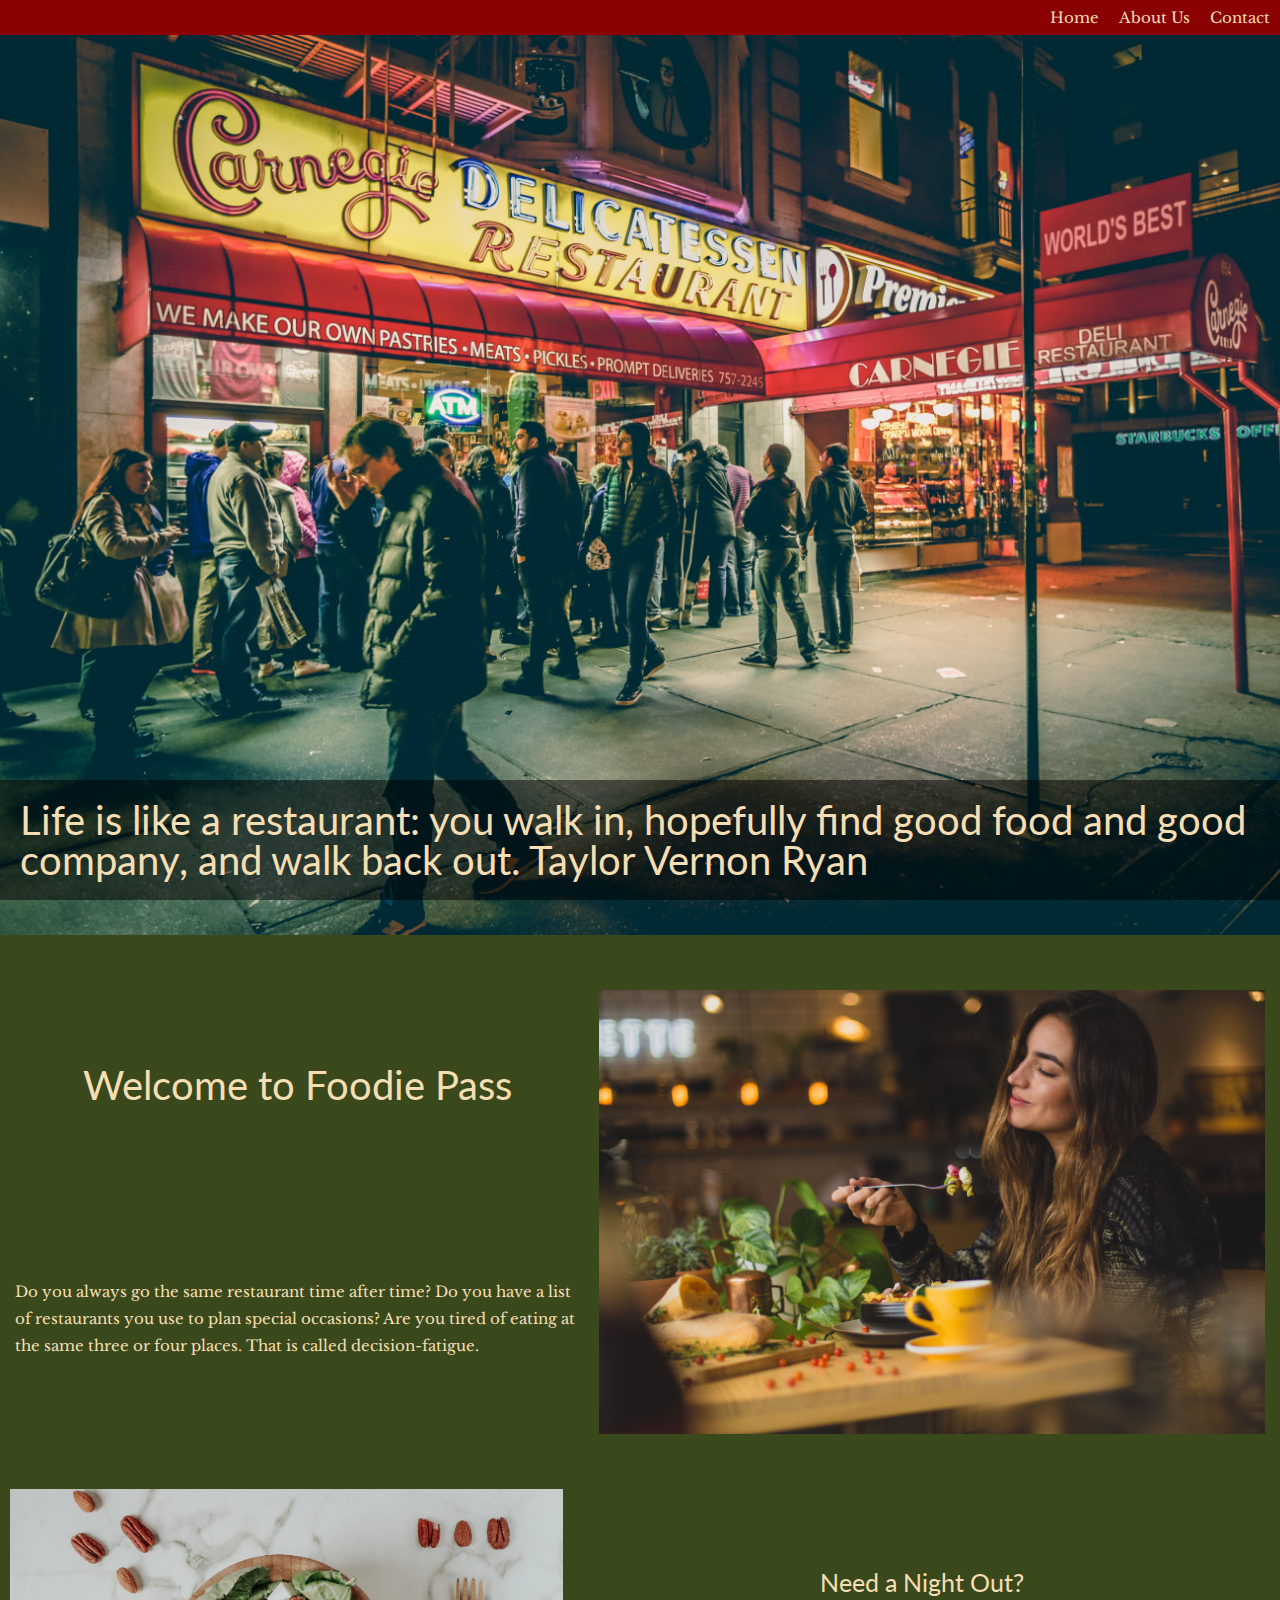
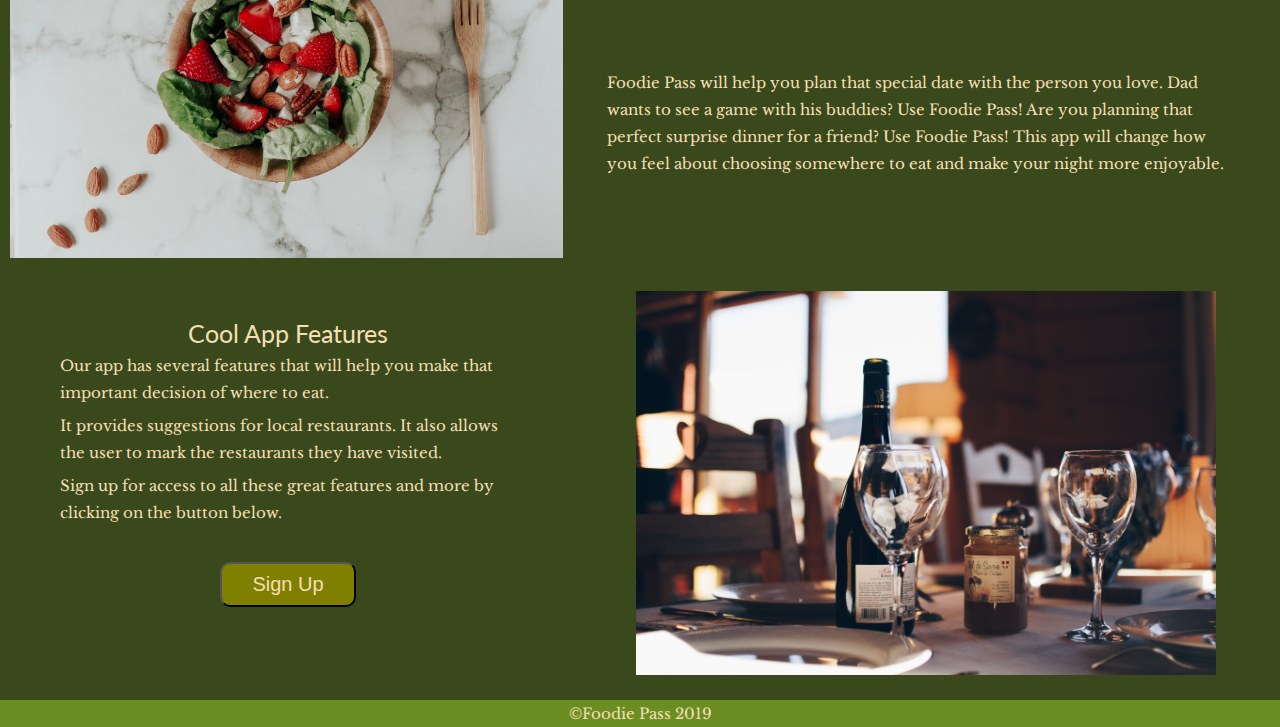
==== commit a5d8bc6c: "fixed spelling errors" ====
--- a/index.html
+++ b/index.html
@@ -33,8 +33,8 @@
     <div class="container home">
       <div class="top">
         <h1>
-          Life is like a restaurant: you walk in, hopfully find good food and
-          good company, and walk back out. Talyor Vernon Ryan
+          Life is like a restaurant: you walk in, hopefully find good food and
+          good company, and walk back out. Taylor Vernon Ryan
         </h1>
       </div>
 
@@ -43,7 +43,7 @@
           <h1>Welcome to Foodie Pass</h1>
           <p>
             Do you always go the same restaurant time after time? Do you have a
-            list of restaurant you use to plan special occasions? Are you tired
+            list of restaurants you use to plan special occasions? Are you tired
             of eating at the same three or four places. That is called
             decision-fatigue.
           </p>
@@ -76,20 +76,20 @@
         <div class="bottom">
           <h2>Cool App Features</h2>
           <p>
-            Our app had several features that will help you make that important
+            Our app has several features that will help you make that important
             decision of where to eat.
           </p>
           <p>
             It provides suggestions for local restaurants. It also allows the
-            user to mark the restaurant they have visited.
+            user to mark the restaurants they have visited.
           </p>
           <p>
             Sign up for access to all these great features and more by clicking
             on the button below.
           </p>
-          <div class="btn">
+          <button>
             Sign Up
-          </div>
+          </button>
         </div>
 
         <img
--- a/css/index.css
+++ b/css/index.css
@@ -209,7 +209,7 @@
 .home {
   display: flex;
   flex-direction: column;
-  background: #39491c;
+  background: #39491C;
 }
 @media (max-width: 100px) {
   .home {
@@ -423,7 +423,7 @@
     padding: 20px;
   }
 }
-.home #bottom-content .btn {
+.home #bottom-content button {
   width: 30%;
   display: flex;
   flex-direction: column;
@@ -437,7 +437,7 @@
   height: 45px;
   color: #F5DEB3;
 }
-.home #bottom-content .btn:hover {
+.home #bottom-content button:hover {
   background-color: #a4d247;
   color: black;
 }
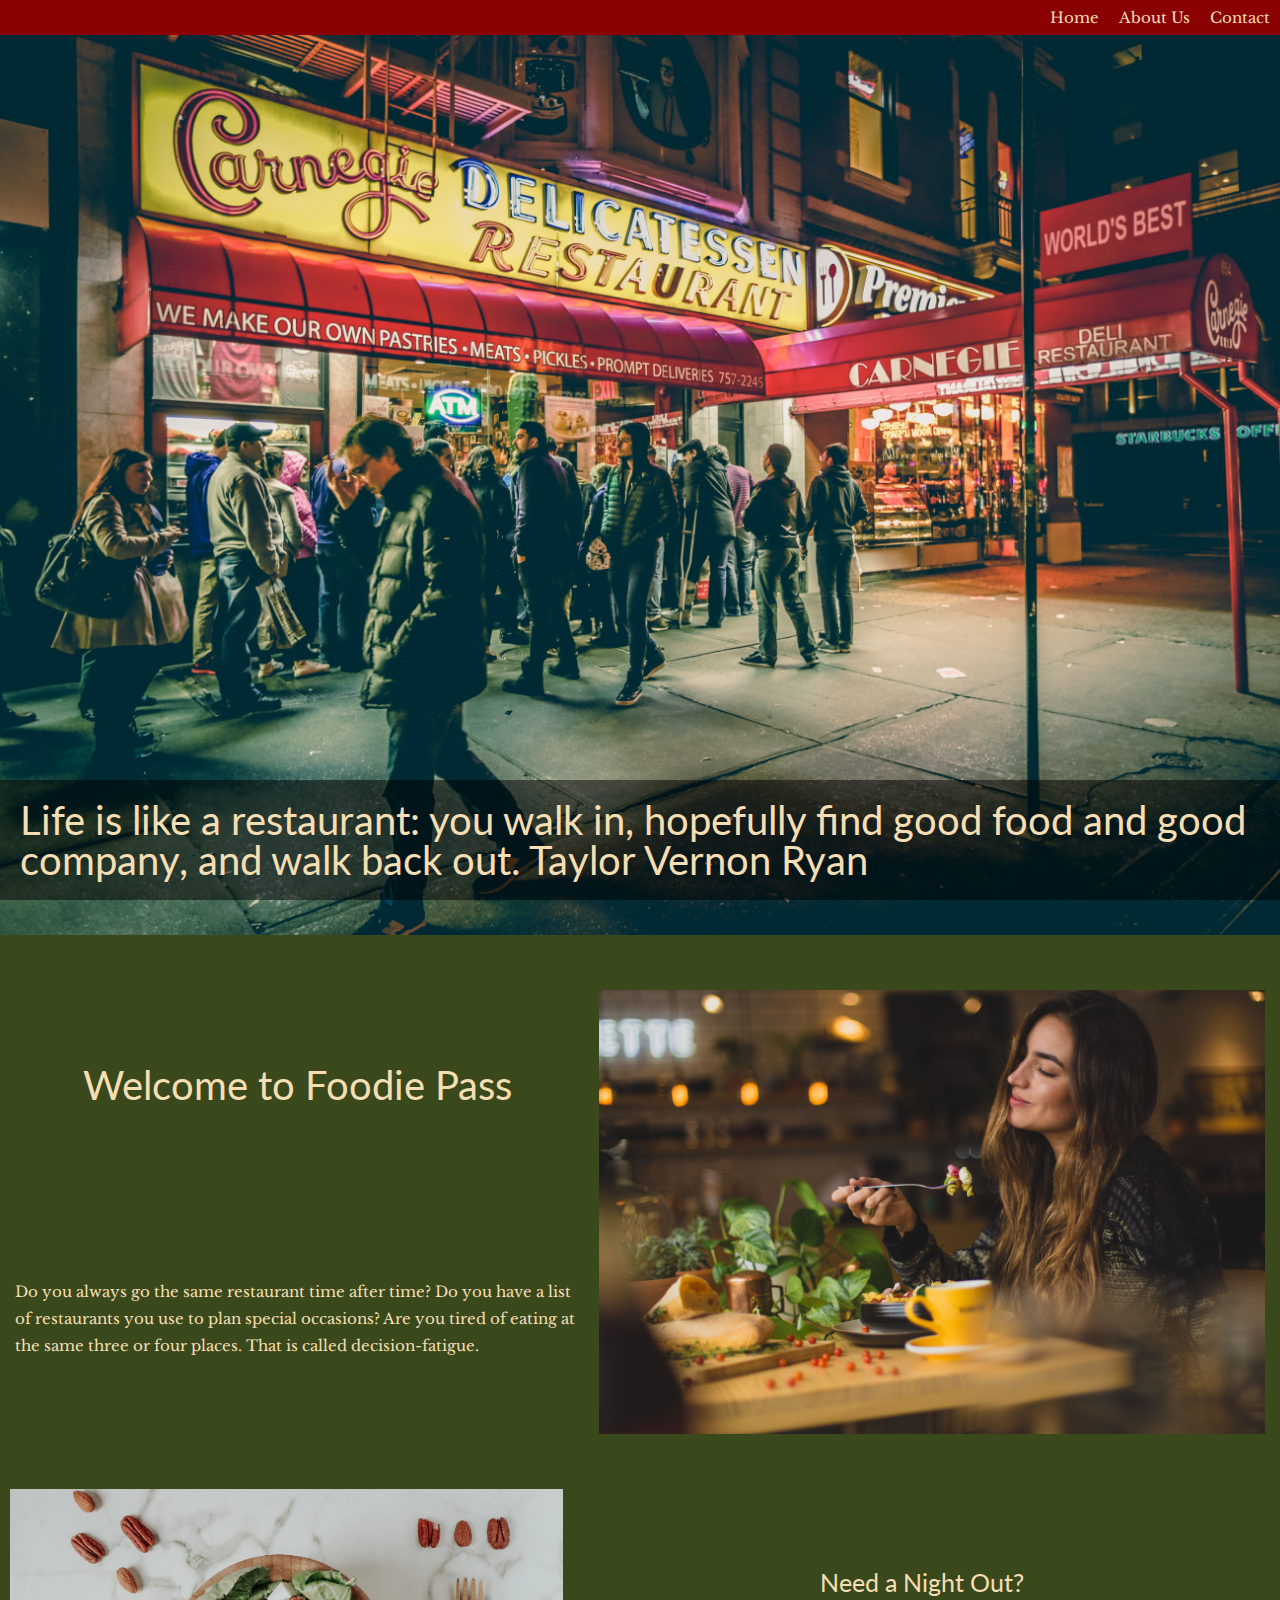
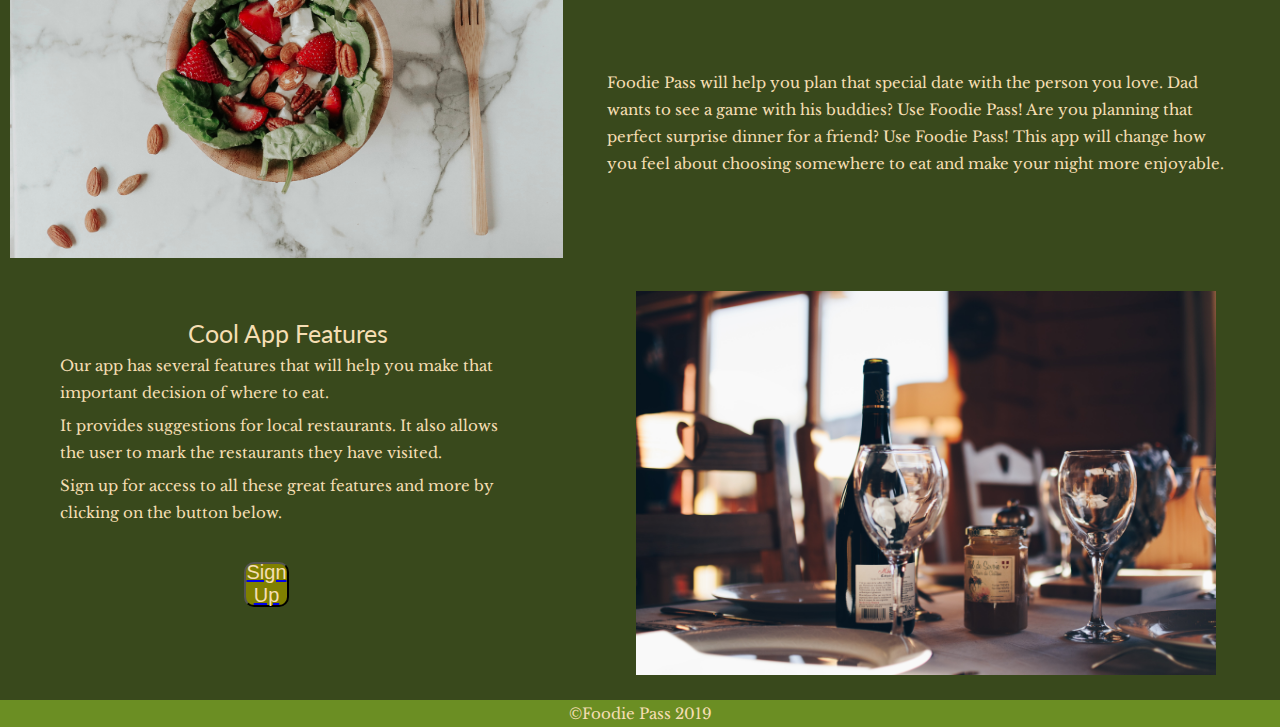
==== commit 9912c7f4: "added link" ====
--- a/index.html
+++ b/index.html
@@ -87,9 +87,9 @@
             Sign up for access to all these great features and more by clicking
             on the button below.
           </p>
-          <button>
-            Sign Up
-          </button>
+          <a href="https://priceless-keller-27fe80.netlify.com/"
+            ><button>Sign Up</button></a
+          >
         </div>
 
         <img
